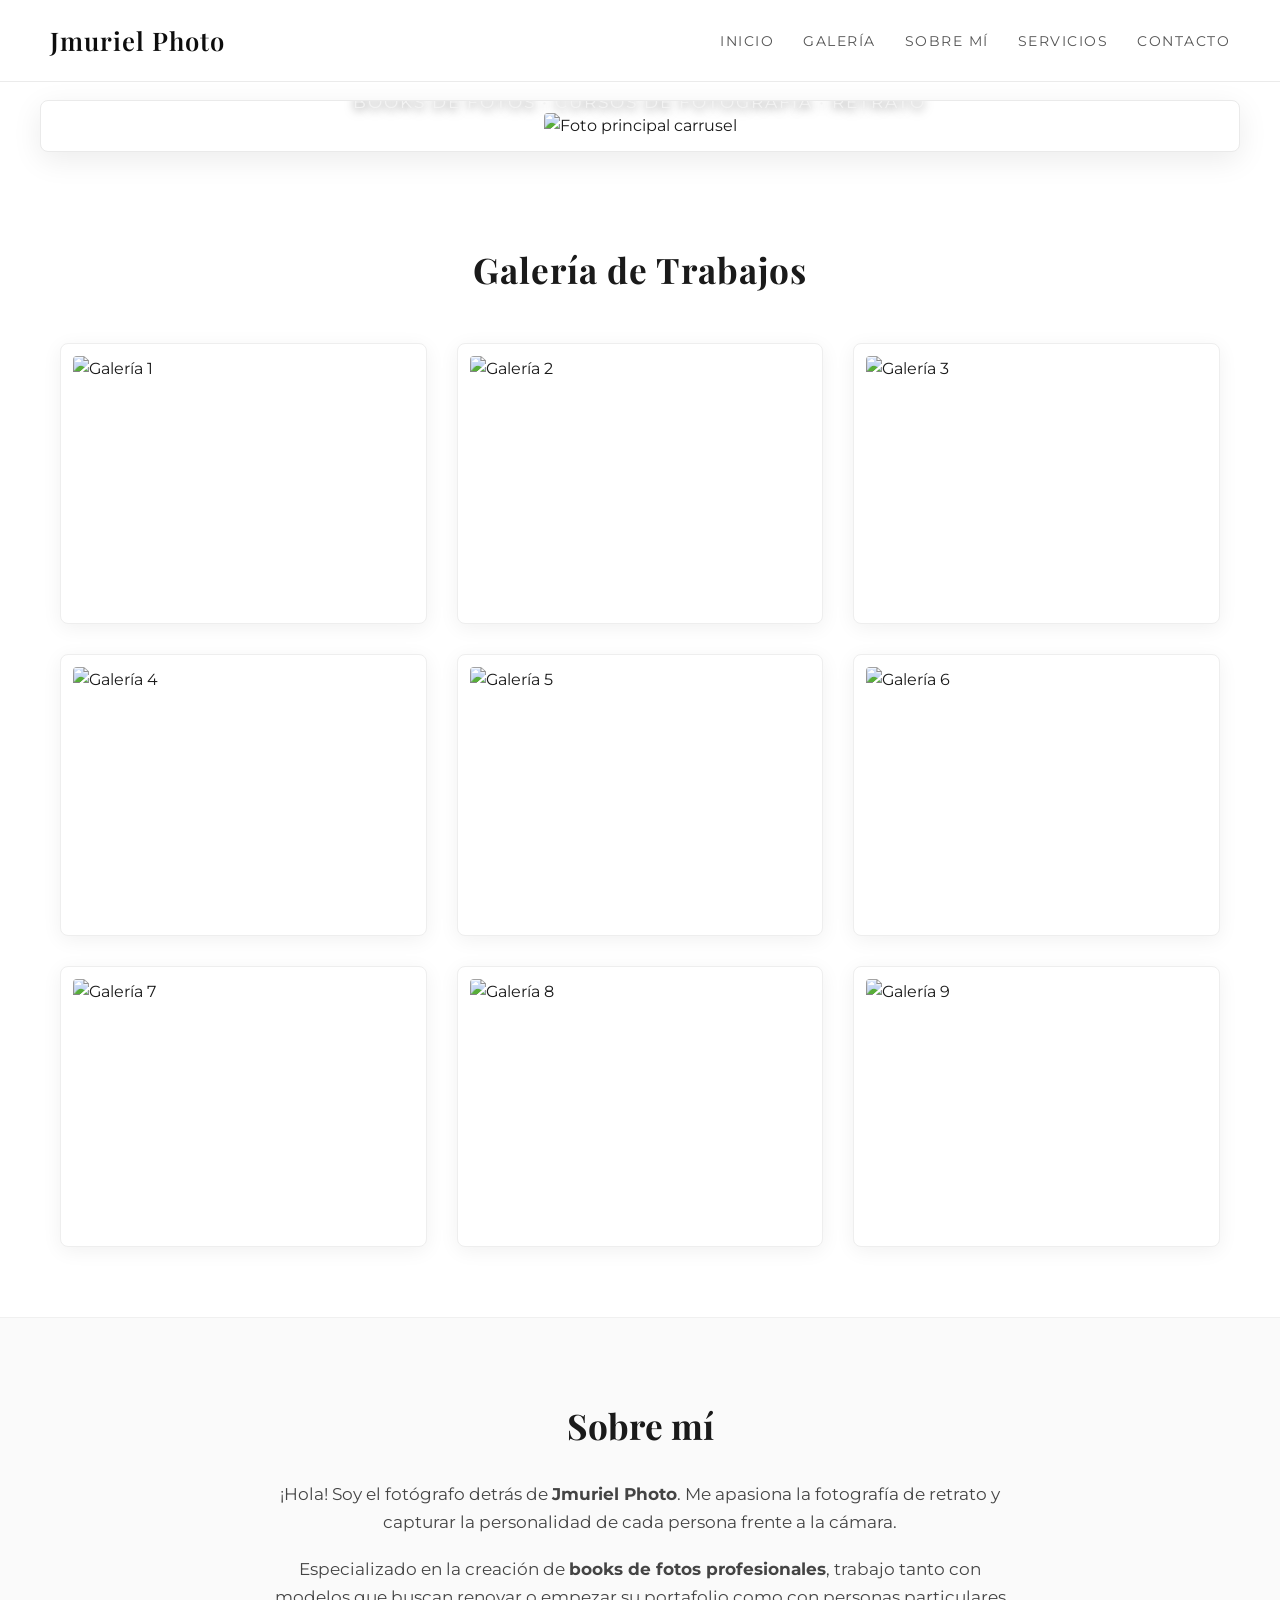
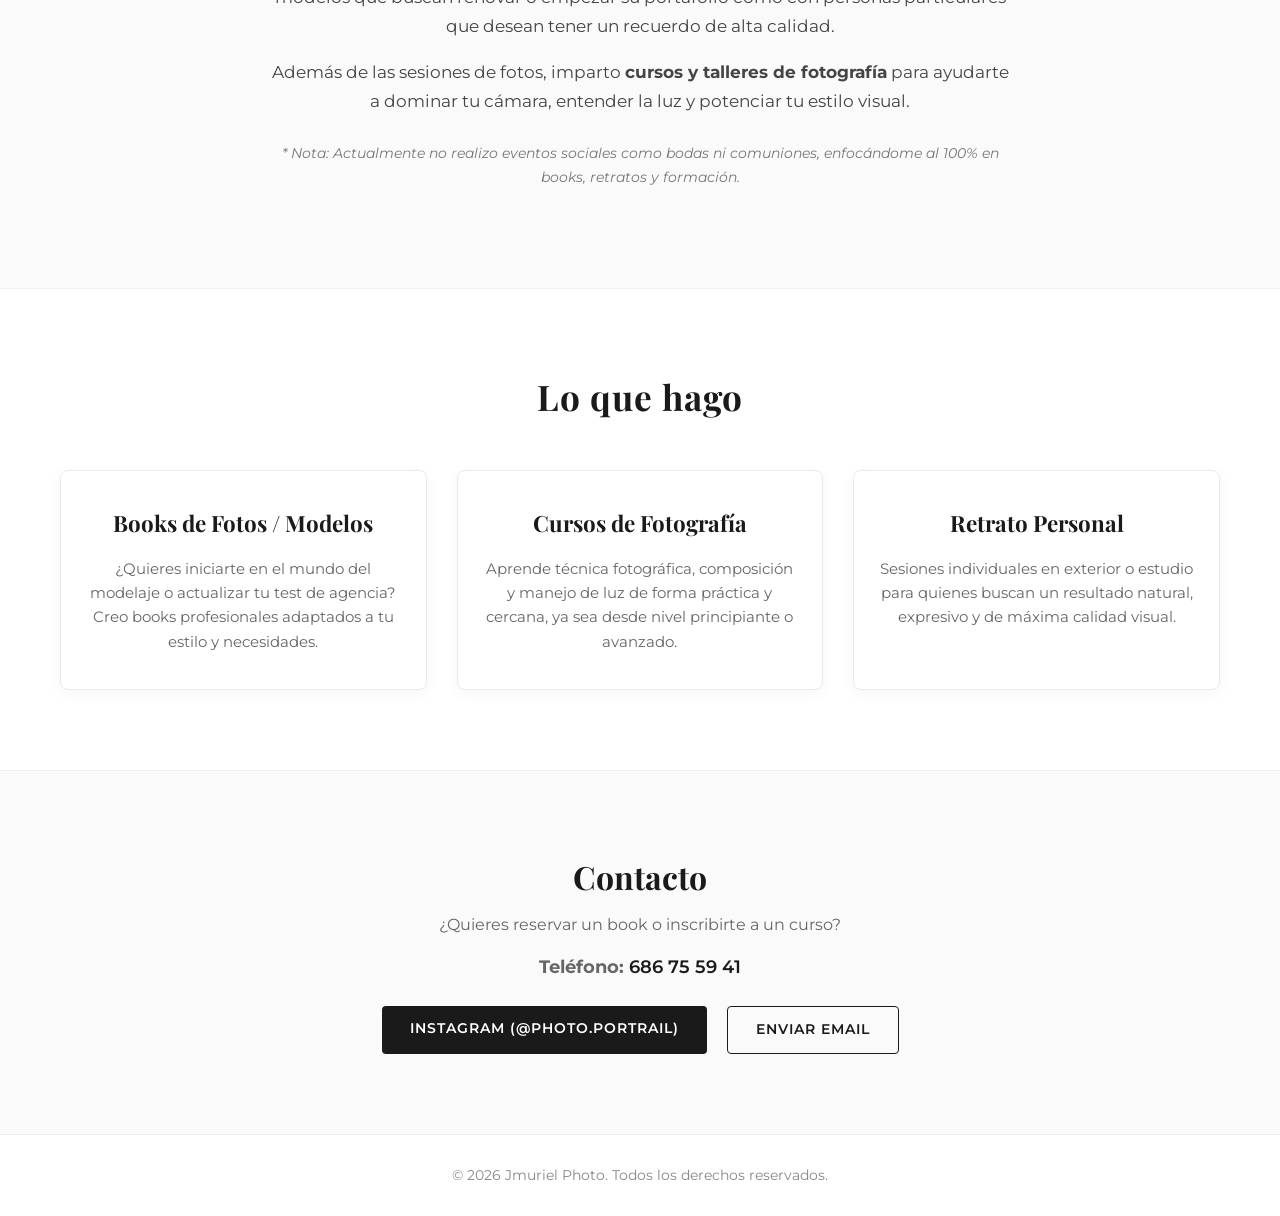
==== index.html @ c7d3d93d "actualizaciones actualizo portada y contacto" ====
<!DOCTYPE html>
<html lang="es">
<head>
    <meta charset="UTF-8">
    <meta name="viewport" content="width=device-width, initial-scale=1.0">
    <title>Jmuriel Photo | Portafolio</title>
    <link rel="stylesheet" href="style.css">
    <link rel="preconnect" href="https://fonts.googleapis.com">
    <link rel="preconnect" href="https://fonts.gstatic.com" crossorigin>
    <link href="https://fonts.googleapis.com/css2?family=Montserrat:wght@300;400;600&family=Playfair+Display:ital,wght@0,600;1,400&display=swap" rel="stylesheet">
</head>
<body>
    <!-- Navegación Header -->
    <header class="main-header">
        <div class="logo">Jmuriel Photo</div>
        <nav>
            <a href="#hero">Inicio</a>
            <a href="#gallery">Galería</a>
            <a href="#about">Sobre mí</a>
            <a href="#services">Servicios</a>
            <a href="#contact">Contacto</a>
        </nav>
    </header>

    <!-- Sección Hero Principal -->
    <section id="hero" class="hero">
        <div class="hero-image-wrapper">
            <img src="images/El ultimo carrusel.jpg" alt="Foto principal carrusel">
            <div class="hero-overlay">
                <h1>PhotoPortrail</h1>
                <p class="subtitle">Books de Fotos • Cursos de Fotografía • Retrato</p>
            </div>
        </div>
    </section>

    <!-- Sección Galería -->
    <section id="gallery" class="gallery-container">
        <h2 class="section-title">Galería de Trabajos</h2>
        <div class="gallery-grid">
            <div class="gallery-item" onclick="openLightbox(this)">
                <div class="img-bg-container">
                    <img src="images/El ultimo carrusel.jpg" alt="Galería 1">
                </div>
                <div class="item-overlay"><span>Ver imagen</span></div>
            </div>
            <div class="gallery-item" onclick="openLightbox(this)">
                <div class="img-bg-container">
                    <img src="images/galeria 2.jpg" alt="Galería 2">
                </div>
                <div class="item-overlay"><span>Ver imagen</span></div>
            </div>
            <div class="gallery-item" onclick="openLightbox(this)">
                <div class="img-bg-container">
                    <img src="images/galeria 3.jpg" alt="Galería 3">
                </div>
                <div class="item-overlay"><span>Ver imagen</span></div>
            </div>
            <div class="gallery-item" onclick="openLightbox(this)">
                <div class="img-bg-container">
                    <img src="images/galeria 4.jpg" alt="Galería 4">
                </div>
                <div class="item-overlay"><span>Ver imagen</span></div>
            </div>
            <div class="gallery-item" onclick="openLightbox(this)">
                <div class="img-bg-container">
                    <img src="images/galeria 5.jpg" alt="Galería 5">
                </div>
                <div class="item-overlay"><span>Ver imagen</span></div>
            </div>
            <div class="gallery-item" onclick="openLightbox(this)">
                <div class="img-bg-container">
                    <img src="images/galeria 6.jpg" alt="Galería 6">
                </div>
                <div class="item-overlay"><span>Ver imagen</span></div>
            </div>
            <div class="gallery-item" onclick="openLightbox(this)">
                <div class="img-bg-container">
                    <img src="images/galeria 7.jpg" alt="Galería 7">
                </div>
                <div class="item-overlay"><span>Ver imagen</span></div>
            </div>
            <div class="gallery-item" onclick="openLightbox(this)">
                <div class="img-bg-container">
                    <img src="images/galeria 8.jpg" alt="Galería 8">
                </div>
                <div class="item-overlay"><span>Ver imagen</span></div>
            </div>
            <div class="gallery-item" onclick="openLightbox(this)">
                <div class="img-bg-container">
                    <img src="images/instagram.jpg" alt="Galería 9">
                </div>
                <div class="item-overlay"><span>Ver imagen</span></div>
            </div>
        </div>
    </section>

    <!-- Sección Sobre Mí -->
    <section id="about" class="about-section">
        <div class="about-content">
            <h2>Sobre mí</h2>
            <p>¡Hola! Soy el fotógrafo detrás de <strong>Jmuriel Photo</strong>. Me apasiona la fotografía de retrato y capturar la personalidad de cada persona frente a la cámara.</p>
            <p>Especializado en la creación de <strong>books de fotos profesionales</strong>, trabajo tanto con modelos que buscan renovar o empezar su portafolio como con personas particulares que desean tener un recuerdo de alta calidad.</p>
            <p>Además de las sesiones de fotos, imparto <strong>cursos y talleres de fotografía</strong> para ayudarte a dominar tu cámara, entender la luz y potenciar tu estilo visual.</p>
            <p class="about-note"><em>* Nota: Actualmente no realizo eventos sociales como bodas ni comuniones, enfocándome al 100% en books, retratos y formación.</em></p>
        </div>
    </section>

    <!-- Sección Servicios Destacados -->
    <section id="services" class="services-section">
        <h2 class="section-title">Lo que hago</h2>
        <div class="services-grid">
            <div class="service-card">
                <h3>Books de Fotos / Modelos</h3>
                <p>¿Quieres iniciarte en el mundo del modelaje o actualizar tu test de agencia? Creo books profesionales adaptados a tu estilo y necesidades.</p>
            </div>
            <div class="service-card">
                <h3>Cursos de Fotografía</h3>
                <p>Aprende técnica fotográfica, composición y manejo de luz de forma práctica y cercana, ya sea desde nivel principiante o avanzado.</p>
            </div>
            <div class="service-card">
                <h3>Retrato Personal</h3>
                <p>Sesiones individuales en exterior o estudio para quienes buscan un resultado natural, expresivo y de máxima calidad visual.</p>
            </div>
        </div>
    </section>

    <!-- Sección Contacto y Redes -->
    <section id="contact" class="contact-section">
        <h2>Contacto</h2>
        <p>¿Quieres reservar un book o inscribirte a un curso?</p>
        <div class="contact-info">
            <p class="phone-number"><strong>Teléfono:</strong> <a href="tel:686755941">686 75 59 41</a></p>
        </div>
        <div class="contact-links">
            <a href="https://instagram.com/photo.portrail" target="_blank" class="btn">Instagram (@photo.portrail)</a>
            <a href="mailto:jmurielphoto@gmail.com" class="btn btn-outline">Enviar Email</a>
        </div>
    </section>

    <!-- Footer -->
    <footer>
        <p>&copy; 2026 Jmuriel Photo. Todos los derechos reservados.</p>
    </footer>

    <!-- Visor de Fotos Pantalla Completa (Lightbox) -->
    <div id="lightbox" class="lightbox" onclick="closeLightbox()">
        <span class="close-btn">&times;</span>
        <div class="lightbox-white-frame">
            <img class="lightbox-content" id="lightbox-img" alt="Foto ampliada">
        </div>
    </div>

    <script>
        function openLightbox(element) {
            const imgSrc = element.querySelector('img').src;
            const lightbox = document.getElementById('lightbox');
            const lightboxImg = document.getElementById('lightbox-img');
            lightboxImg.src = imgSrc;
            lightbox.classList.add('active');
        }

        function closeLightbox() {
            const lightbox = document.getElementById('lightbox');
            lightbox.classList.remove('active');
        }
    </script>
</body>
</html>
---- style.css ----
/* Estilos globales y reseteo */
* {
    margin: 0;
    padding: 0;
    box-sizing: border-box;
    scroll-behavior: smooth;
}

body {
    background-color: #ffffff;
    color: #1a1a1a;
    font-family: 'Montserrat', sans-serif;
    line-height: 1.6;
}

/* Header de navegación */
.main-header {
    position: fixed;
    top: 0;
    width: 100%;
    display: flex;
    justify-content: space-between;
    align-items: center;
    padding: 20px 50px;
    background: rgba(255, 255, 255, 0.98);
    backdrop-filter: blur(10px);
    z-index: 1000;
    border-bottom: 1px solid rgba(0, 0, 0, 0.08);
}

.logo {
    font-family: 'Playfair Display', serif;
    font-size: 1.6rem;
    font-weight: 600;
    letter-spacing: 1px;
    color: #0d0d0d;
}

nav a {
    color: #555555;
    text-decoration: none;
    margin-left: 25px;
    font-size: 0.85rem;
    text-transform: uppercase;
    letter-spacing: 1.5px;
    transition: color 0.3s ease;
}

nav a:hover {
    color: #000000;
}

/* Sección Hero */
.hero {
    margin-top: 80px;
    padding: 20px 40px;
    text-align: center;
}

.hero-image-wrapper {
    position: relative;
    max-width: 1200px;
    margin: 0 auto;
    max-height: 70vh;
    overflow: hidden;
    border-radius: 8px;
    background-color: #ffffff;
    box-shadow: 0 8px 30px rgba(0, 0, 0, 0.08);
    padding: 12px;
    border: 1px solid #eaeaea;
}

.hero-image-wrapper img {
    width: 100%;
    height: calc(70vh - 24px);
    object-fit: cover;
    border-radius: 4px;
    transition: transform 0.6s ease;
}

.hero-image-wrapper:hover img {
    transform: scale(1.01);
}

.hero-overlay {
    position: absolute;
    bottom: 35px;
    left: 50%;
    transform: translateX(-50%);
    text-align: center;
    width: 85%;
    text-shadow: 0 2px 10px rgba(0, 0, 0, 0.6);
}

.hero-overlay h1 {
    font-family: 'Playfair Display', serif;
    font-size: 2.5rem;
    color: #ffffff;
    letter-spacing: 2px;
}

.hero-overlay .subtitle {
    font-size: 1.05rem;
    letter-spacing: 2px;
    color: #f3f3f3;
    text-transform: uppercase;
    margin-top: 10px;
}

/* Sección Galería en Cuadrícula */
.gallery-container {
    max-width: 1200px;
    margin: 70px auto;
    padding: 0 20px;
}

.section-title {
    font-family: 'Playfair Display', serif;
    font-size: 2.2rem;
    text-align: center;
    margin-bottom: 45px;
    color: #1a1a1a;
    letter-spacing: 1px;
}

.gallery-grid {
    display: grid;
    grid-template-columns: repeat(auto-fill, minmax(320px, 1fr));
    gap: 30px;
}

.gallery-item {
    position: relative;
    overflow: hidden;
    border-radius: 8px;
    cursor: pointer;
    background-color: #ffffff;
    padding: 12px;
    box-shadow: 0 4px 20px rgba(0, 0, 0, 0.06);
    border: 1px solid #eeeeee;
    transition: transform 0.3s ease, box-shadow 0.3s ease;
}

.gallery-item:hover {
    transform: translateY(-4px);
    box-shadow: 0 8px 25px rgba(0, 0, 0, 0.12);
}

.img-bg-container {
    width: 100%;
    aspect-ratio: 4 / 3;
    background-color: #ffffff;
    overflow: hidden;
    border-radius: 4px;
}

.gallery-item img {
    width: 100%;
    height: 100%;
    object-fit: contain;
    background-color: #ffffff;
    transition: transform 0.5s ease;
}

.item-overlay {
    position: absolute;
    top: 12px;
    left: 12px;
    right: 12px;
    bottom: 12px;
    background: rgba(255, 255, 255, 0.85);
    display: flex;
    justify-content: center;
    align-items: center;
    opacity: 0;
    border-radius: 4px;
    transition: opacity 0.3s ease;
}

.item-overlay span {
    color: #1a1a1a;
    font-size: 0.85rem;
    text-transform: uppercase;
    letter-spacing: 2px;
    border: 1px solid #1a1a1a;
    padding: 10px 22px;
    border-radius: 4px;
    font-weight: 600;
    background: #ffffff;
}

.gallery-item:hover img {
    transform: scale(1.04);
}

.gallery-item:hover .item-overlay {
    opacity: 1;
}

/* Sección Sobre mí */
.about-section {
    background-color: #fafafa;
    padding: 80px 20px;
    text-align: center;
    border-top: 1px solid #f0f0f0;
    border-bottom: 1px solid #f0f0f0;
}

.about-content {
    max-width: 750px;
    margin: 0 auto;
}

.about-content h2 {
    font-family: 'Playfair Display', serif;
    font-size: 2.2rem;
    margin-bottom: 25px;
    color: #1a1a1a;
}

.about-content p {
    color: #444444;
    font-size: 1.05rem;
    margin-bottom: 18px;
    line-height: 1.7;
}

.about-note {
    font-size: 0.9rem !important;
    color: #777777 !important;
    margin-top: 25px;
}

/* Sección Servicios */
.services-section {
    max-width: 1200px;
    margin: 80px auto;
    padding: 0 20px;
}

.services-grid {
    display: grid;
    grid-template-columns: repeat(auto-fit, minmax(280px, 1fr));
    gap: 30px;
}

.service-card {
    background: #ffffff;
    padding: 35px 25px;
    border-radius: 8px;
    border: 1px solid #eaeaea;
    box-shadow: 0 4px 15px rgba(0, 0, 0, 0.04);
    text-align: center;
    transition: transform 0.3s ease;
}

.service-card:hover {
    transform: translateY(-5px);
}

.service-card h3 {
    font-family: 'Playfair Display', serif;
    font-size: 1.4rem;
    margin-bottom: 15px;
    color: #1a1a1a;
}

.service-card p {
    color: #666666;
    font-size: 0.95rem;
}

/* Sección Contacto */
.contact-section {
    padding: 80px 20px;
    text-align: center;
    background-color: #fafafa;
    border-top: 1px solid #f0f0f0;
}

.contact-section h2 {
    font-family: 'Playfair Display', serif;
    font-size: 2rem;
    margin-bottom: 10px;
    color: #1a1a1a;
}

.contact-section p {
    color: #666666;
    margin-bottom: 15px;
}

.contact-info {
    margin-bottom: 25px;
}

.phone-number {
    font-size: 1.1rem;
    color: #1a1a1a;
}

.phone-number a {
    color: #1a1a1a;
    text-decoration: none;
    font-weight: 600;
}

.phone-number a:hover {
    text-decoration: underline;
}

.contact-links {
    display: flex;
    justify-content: center;
    gap: 20px;
    flex-wrap: wrap;
}

.btn {
    display: inline-block;
    padding: 12px 28px;
    background-color: #1a1a1a;
    color: #ffffff;
    text-decoration: none;
    font-weight: 600;
    border-radius: 4px;
    text-transform: uppercase;
    font-size: 0.85rem;
    letter-spacing: 1px;
    transition: background-color 0.3s ease, color 0.3s ease;
}

.btn:hover {
    background-color: #333333;
}

.btn-outline {
    background-color: transparent;
    color: #1a1a1a;
    border: 1px solid #1a1a1a;
}

.btn-outline:hover {
    background-color: #1a1a1a;
    color: #ffffff;
}

/* Footer */
footer {
    padding: 30px 20px;
    text-align: center;
    background-color: #ffffff;
    color: #888888;
    font-size: 0.85rem;
    border-top: 1px solid #eeeeee;
}

/* Lightbox Modal */
.lightbox {
    position: fixed;
    top: 0;
    left: 0;
    width: 100%;
    height: 100%;
    background: rgba(255, 255, 255, 0.97);
    display: flex;
    justify-content: center;
    align-items: center;
    opacity: 0;
    pointer-events: none;
    transition: opacity 0.3s ease;
    z-index: 2000;
}

.lightbox.active {
    opacity: 1;
    pointer-events: auto;
}

.lightbox-white-frame {
    background-color: #ffffff;
    padding: 15px;
    border-radius: 8px;
    box-shadow: 0 10px 40px rgba(0, 0, 0, 0.12);
    border: 1px solid #eaeaea;
    display: flex;
    justify-content: center;
    align-items: center;
}

.lightbox-content {
    max-width: 85vw;
    max-height: 80vh;
    object-fit: contain;
    border-radius: 4px;
    background-color: #ffffff;
}

.close-btn {
    position: absolute;
    top: 25px;
    right: 40px;
    color: #1a1a1a;
    font-size: 40px;
    cursor: pointer;
    font-weight: 300;
}

/* Adaptación Móvil */
@media (max-width: 768px) {
    .main-header {
        padding: 15px 20px;
        flex-direction: column;
        gap: 10px;
    }

    nav a {
        margin: 0 8px;
        font-size: 0.75rem;
    }

    .hero-overlay h1 {
        font-size: 2rem;
    }

    .hero-overlay .subtitle {
        font-size: 0.85rem;
    }

    .gallery-grid {
        grid-template-columns: 1fr;
    }
}
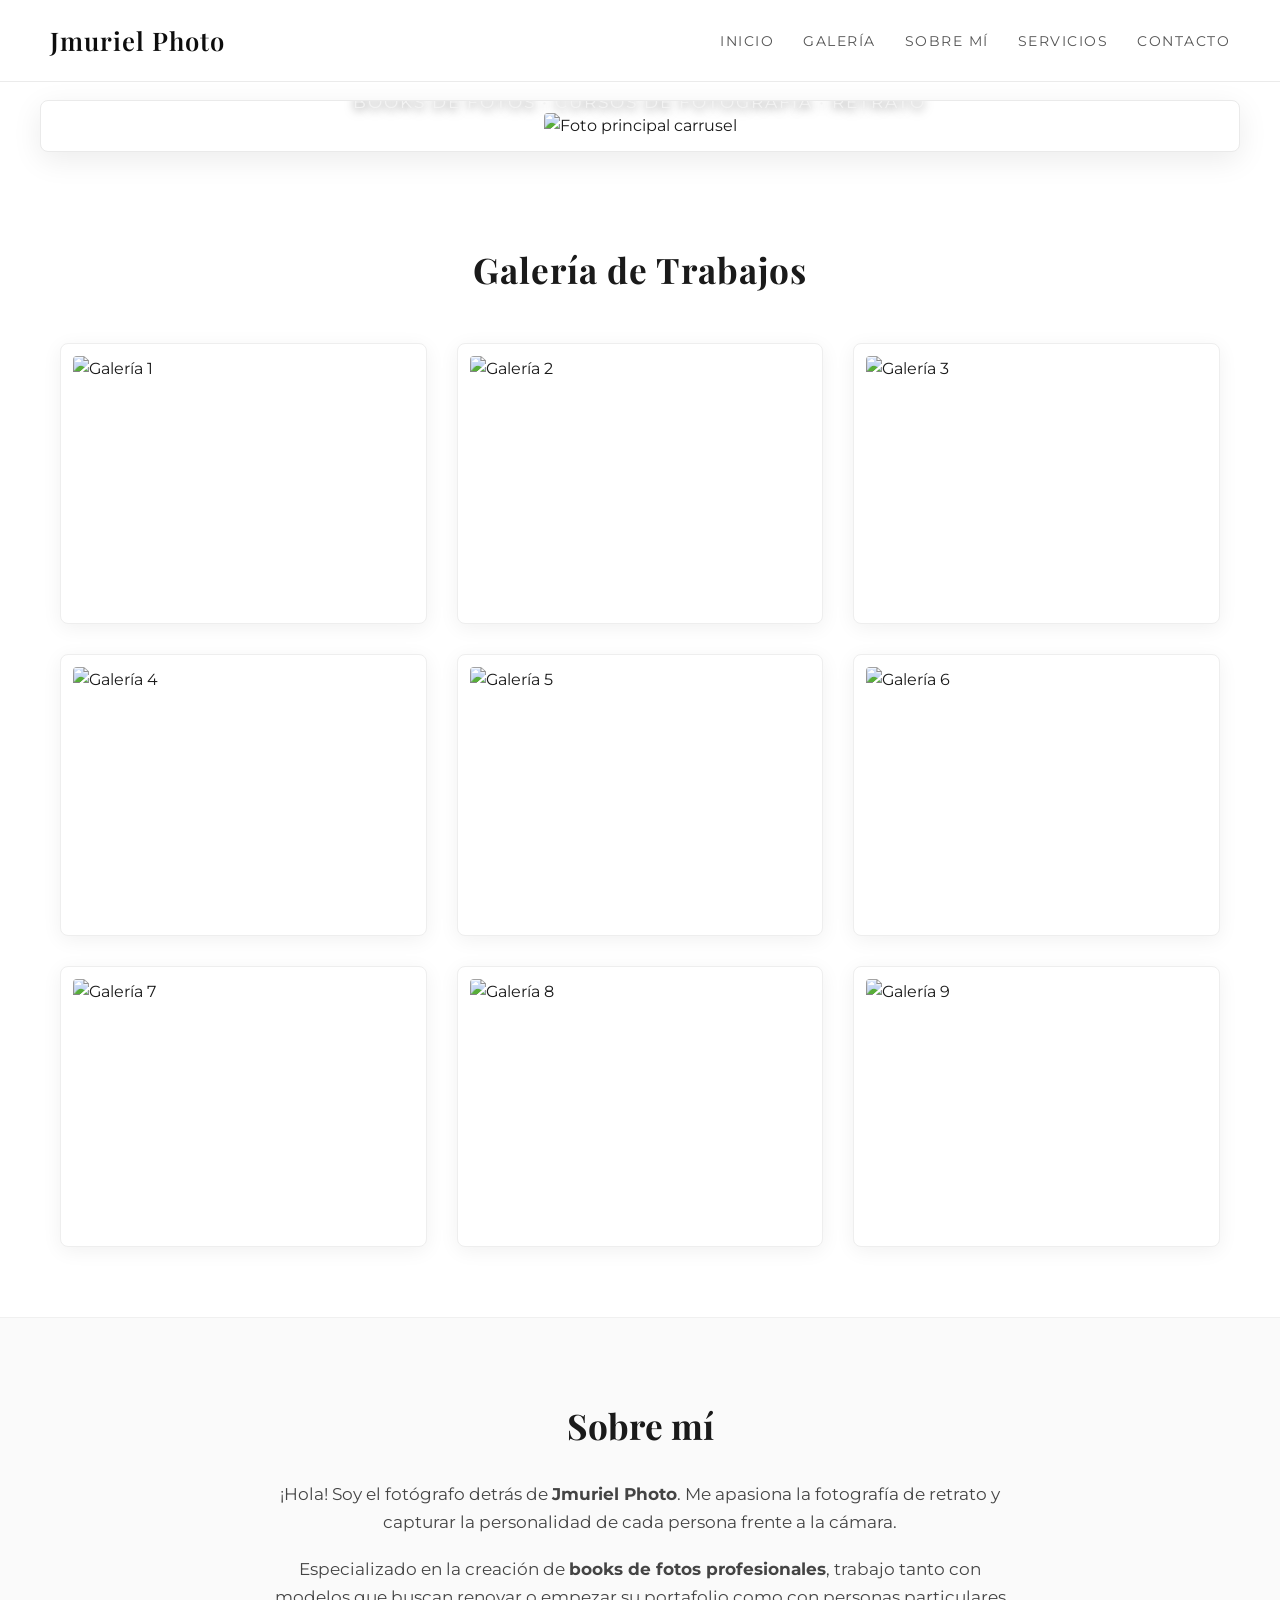
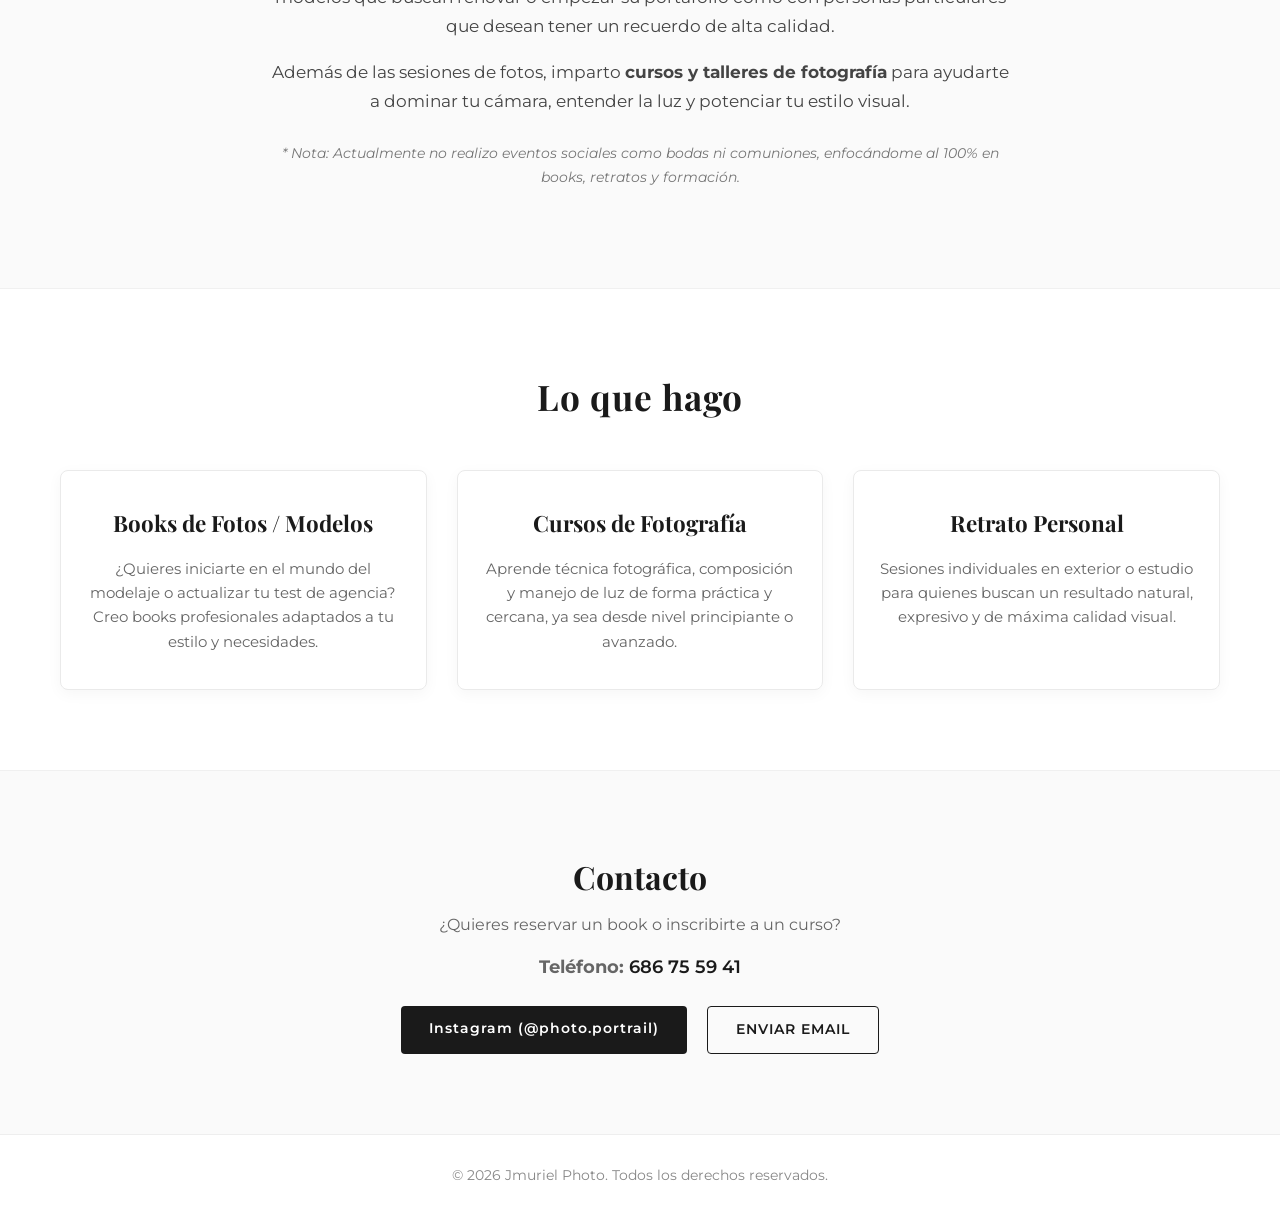
==== commit 8b01c39c: "actulización página" ====
--- a/index.html
+++ b/index.html
@@ -132,7 +132,7 @@
             <p class="phone-number"><strong>Teléfono:</strong> <a href="tel:686755941">686 75 59 41</a></p>
         </div>
         <div class="contact-links">
-            <a href="https://instagram.com/photo.portrail" target="_blank" class="btn">Instagram (@photo.portrail)</a>
+            <a href="https://instagram.com/photo.portrail" target="_blank" class="btn btn-lowercase">Instagram (@photo.portrail)</a>
             <a href="mailto:jmurielphoto@gmail.com" class="btn btn-outline">Enviar Email</a>
         </div>
     </section>
--- a/style.css
+++ b/style.css
@@ -332,6 +332,10 @@
 
 .btn:hover {
     background-color: #333333;
+}
+
+.btn-lowercase {
+    text-transform: none;
 }
 
 .btn-outline {
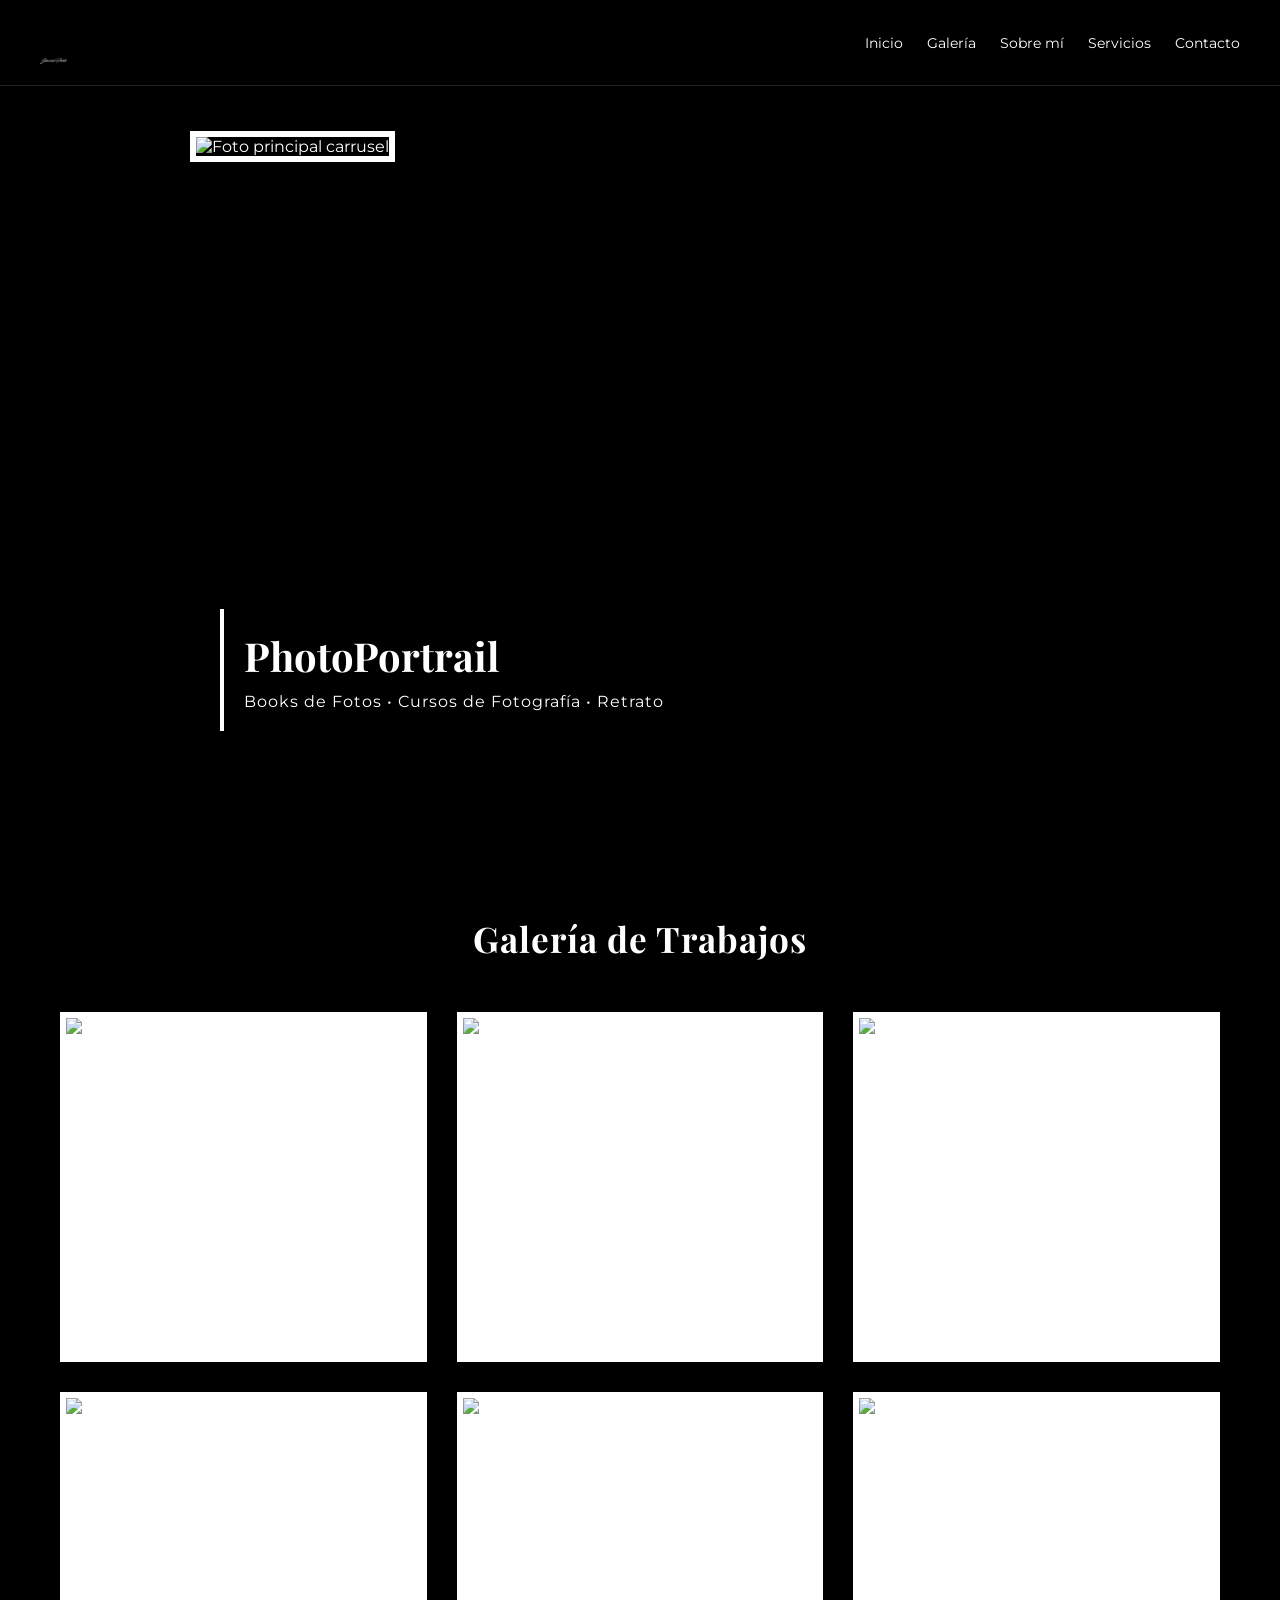
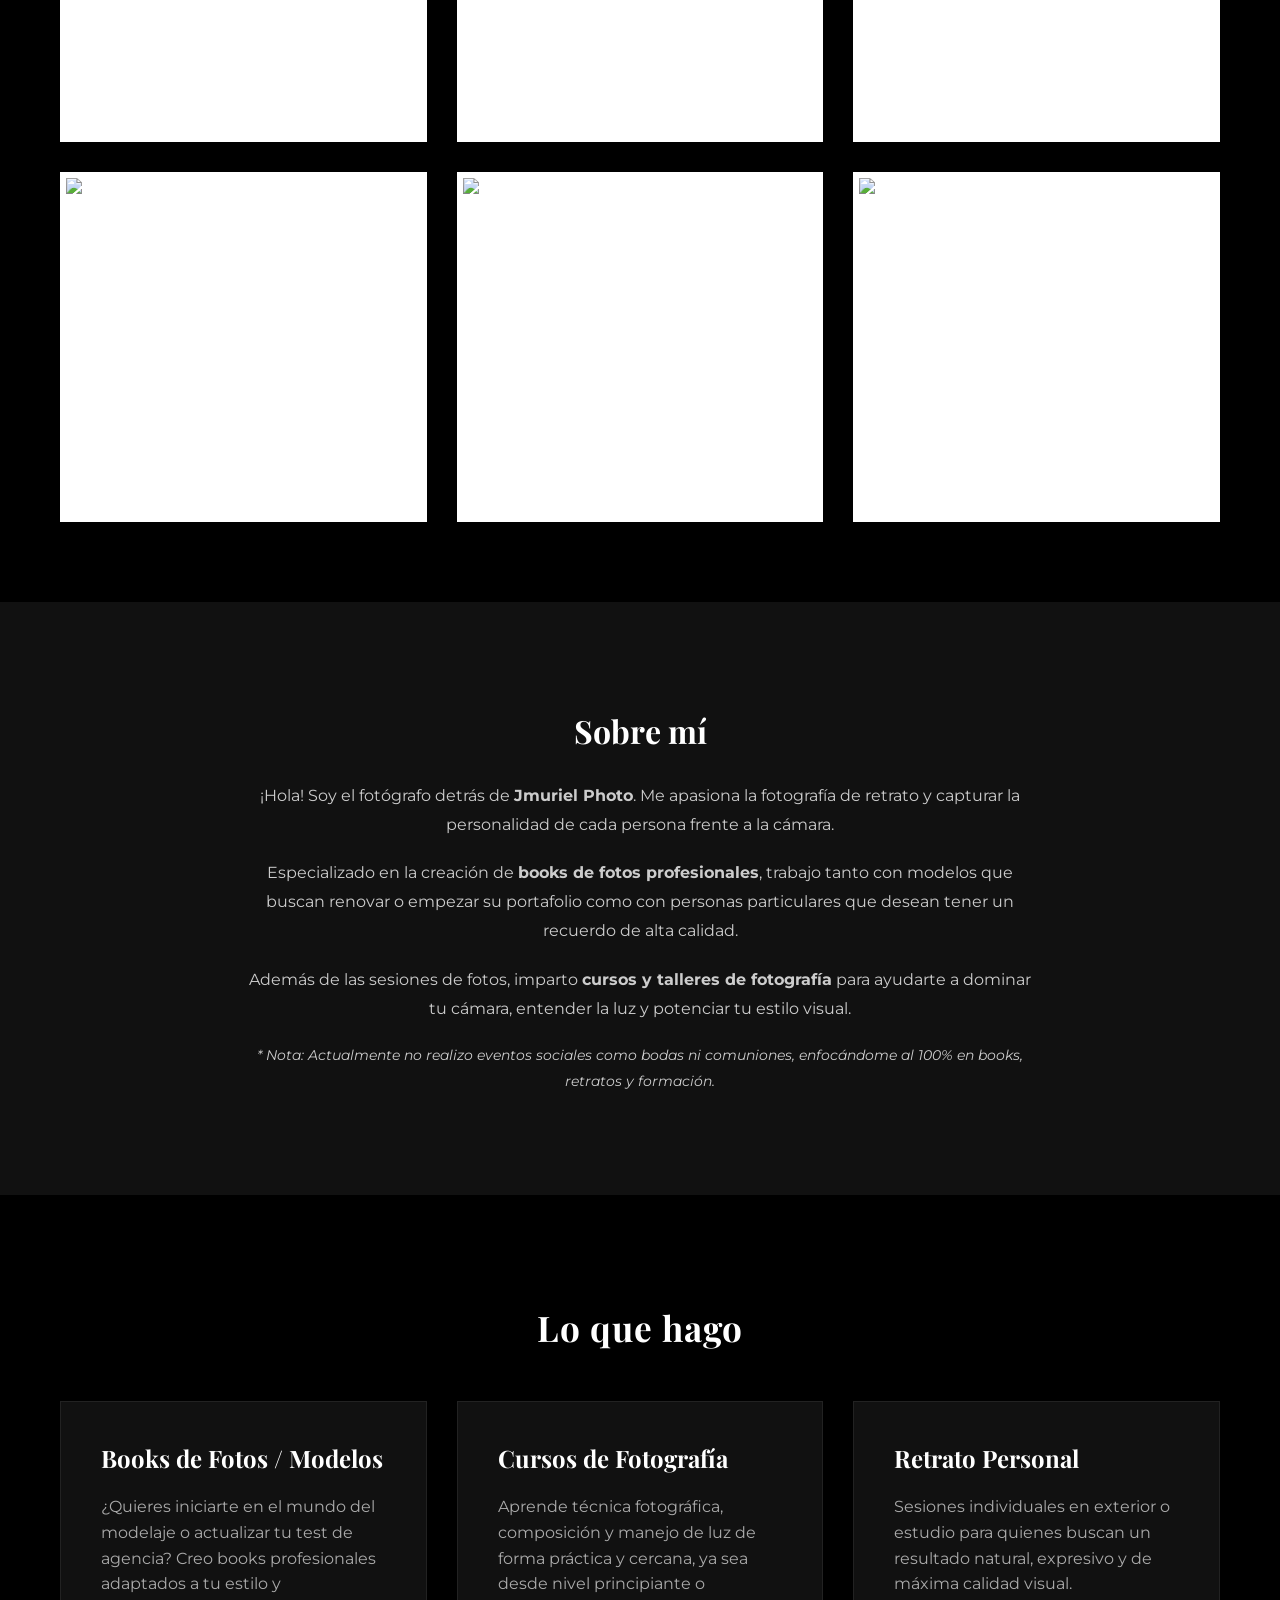
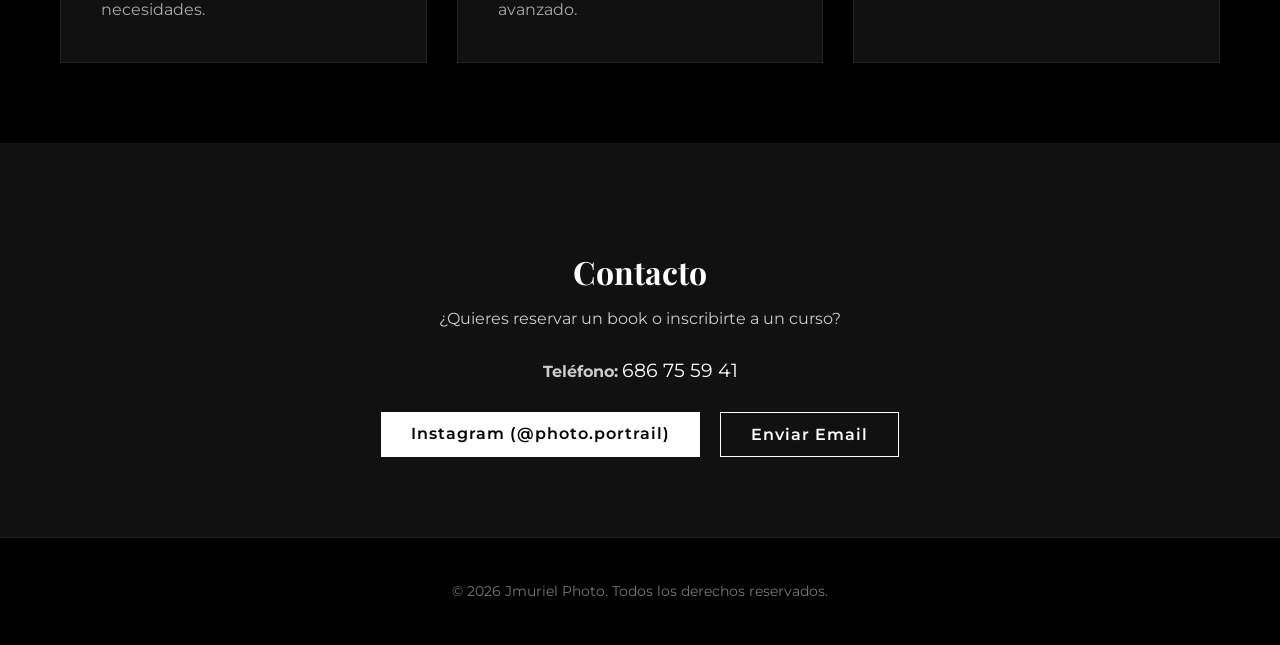
==== commit dfc24aef: "firma" ====
--- a/index.html
+++ b/index.html
@@ -12,7 +12,11 @@
 <body>
     <!-- Navegación Header -->
     <header class="main-header">
-        <div class="logo">Jmuriel Photo</div>
+        <div class="logo">
+            <a href="#hero">
+                <img src="images/logo-firma.png" alt="Jmuriel Photo">
+            </a>
+        </div>
         <nav>
             <a href="#hero">Inicio</a>
             <a href="#gallery">Galería</a>
--- a/style.css
+++ b/style.css
@@ -1,379 +1,317 @@
-/* Estilos globales y reseteo */
-* {
+/* Estilos Generales con Fondo Negro y Fotos con Borde Blanco */
+body {
+    background-color: #000000;
+    color: #ffffff;
+    font-family: 'Montserrat', sans-serif;
     margin: 0;
     padding: 0;
     box-sizing: border-box;
-    scroll-behavior: smooth;
-}
-
-body {
+}
+
+*, *:before, *:after {
+    box-sizing: inherit;
+}
+
+/* Header */
+.main-header {
+    display: flex;
+    justify-content: space-between;
+    align-items: center;
+    padding: 20px 40px;
+    background-color: #000000;
+    border-bottom: 1px solid #222222;
+}
+
+.logo {
+    display: flex;
+    align-items: center;
+}
+
+.logo a {
+    display: inline-block;
+}
+
+.logo img {
+    height: 45px;
+    width: auto;
+    display: block;
+}
+
+.main-header nav a {
+    color: #ffffff;
+    text-decoration: none;
+    margin-left: 20px;
+    font-size: 0.9rem;
+    transition: opacity 0.3s;
+}
+
+.main-header nav a:hover {
+    opacity: 0.7;
+}
+
+/* Hero Section */
+.hero {
+    position: relative;
+    width: 100%;
+    height: 80vh;
+    display: flex;
+    justify-content: center;
+    align-items: center;
+    overflow: hidden;
+}
+
+.hero-image-wrapper {
+    position: relative;
+    width: 80%;
+    max-width: 900px;
+    height: 70vh;
+}
+
+.hero-image-wrapper img {
+    width: 100%;
+    height: 100%;
+    object-fit: cover;
+    border: 6px solid #ffffff;
+}
+
+.hero-overlay {
+    position: absolute;
+    bottom: 30px;
+    left: 30px;
+    background: rgba(0, 0, 0, 0.7);
+    padding: 20px;
+    border-left: 4px solid #ffffff;
+}
+
+.hero-overlay h1 {
+    font-family: 'Playfair Display', serif;
+    margin: 0 0 10px 0;
+    font-size: 2.5rem;
+}
+
+.subtitle {
+    margin: 0;
+    font-size: 1rem;
+    letter-spacing: 1px;
+}
+
+/* Gallery Section */
+.gallery-container {
+    padding: 80px 20px;
+    max-width: 1200px;
+    margin: 0 auto;
+}
+
+.section-title {
+    text-align: center;
+    font-family: 'Playfair Display', serif;
+    font-size: 2.2rem;
+    margin-bottom: 50px;
+    letter-spacing: 1px;
+}
+
+.gallery-grid {
+    display: grid;
+    grid-template-columns: repeat(auto-fit, minmax(300px, 1fr));
+    gap: 30px;
+}
+
+.gallery-item {
+    position: relative;
+    cursor: pointer;
+    overflow: hidden;
+    transition: transform 0.3s ease;
+}
+
+.gallery-item:hover {
+    transform: translateY(-5px);
+}
+
+.img-bg-container img {
+    width: 100%;
+    height: 350px;
+    object-fit: cover;
+    border: 6px solid #ffffff;
+    display: block;
     background-color: #ffffff;
-    color: #1a1a1a;
-    font-family: 'Montserrat', sans-serif;
-    line-height: 1.6;
-}
-
-/* Header de navegación */
-.main-header {
-    position: fixed;
+}
+
+.item-overlay {
+    position: absolute;
     top: 0;
-    width: 100%;
-    display: flex;
-    justify-content: space-between;
-    align-items: center;
-    padding: 20px 50px;
-    background: rgba(255, 255, 255, 0.98);
-    backdrop-filter: blur(10px);
-    z-index: 1000;
-    border-bottom: 1px solid rgba(0, 0, 0, 0.08);
-}
-
-.logo {
-    font-family: 'Playfair Display', serif;
-    font-size: 1.6rem;
+    left: 0;
+    width: 100%;
+    height: 100%;
+    background: rgba(0,0,0,0.6);
+    display: flex;
+    justify-content: center;
+    align-items: center;
+    opacity: 0;
+    transition: opacity 0.3s ease;
+}
+
+.gallery-item:hover .item-overlay {
+    opacity: 1;
+}
+
+.item-overlay span {
+    color: #ffffff;
     font-weight: 600;
     letter-spacing: 1px;
-    color: #0d0d0d;
-}
-
-nav a {
-    color: #555555;
-    text-decoration: none;
-    margin-left: 25px;
-    font-size: 0.85rem;
-    text-transform: uppercase;
-    letter-spacing: 1.5px;
-    transition: color 0.3s ease;
-}
-
-nav a:hover {
-    color: #000000;
-}
-
-/* Sección Hero */
-.hero {
-    margin-top: 80px;
-    padding: 20px 40px;
+    border: 1px solid #ffffff;
+    padding: 10px 20px;
+}
+
+/* About Section */
+.about-section {
+    padding: 80px 20px;
+    background-color: #111111;
     text-align: center;
 }
 
-.hero-image-wrapper {
-    position: relative;
+.about-content {
+    max-width: 800px;
+    margin: 0 auto;
+}
+
+.about-content h2 {
+    font-family: 'Playfair Display', serif;
+    font-size: 2rem;
+    margin-bottom: 30px;
+}
+
+.about-content p {
+    line-height: 1.8;
+    margin-bottom: 20px;
+    color: #cccccc;
+}
+
+.about-note {
+    font-size: 0.9rem;
+    color: #888888;
+}
+
+/* Services Section */
+.services-section {
+    padding: 80px 20px;
     max-width: 1200px;
     margin: 0 auto;
-    max-height: 70vh;
-    overflow: hidden;
-    border-radius: 8px;
-    background-color: #ffffff;
-    box-shadow: 0 8px 30px rgba(0, 0, 0, 0.08);
-    padding: 12px;
-    border: 1px solid #eaeaea;
-}
-
-.hero-image-wrapper img {
-    width: 100%;
-    height: calc(70vh - 24px);
-    object-fit: cover;
-    border-radius: 4px;
-    transition: transform 0.6s ease;
-}
-
-.hero-image-wrapper:hover img {
-    transform: scale(1.01);
-}
-
-.hero-overlay {
-    position: absolute;
-    bottom: 35px;
-    left: 50%;
-    transform: translateX(-50%);
-    text-align: center;
-    width: 85%;
-    text-shadow: 0 2px 10px rgba(0, 0, 0, 0.6);
-}
-
-.hero-overlay h1 {
-    font-family: 'Playfair Display', serif;
-    font-size: 2.5rem;
-    color: #ffffff;
-    letter-spacing: 2px;
-}
-
-.hero-overlay .subtitle {
-    font-size: 1.05rem;
-    letter-spacing: 2px;
-    color: #f3f3f3;
-    text-transform: uppercase;
-    margin-top: 10px;
-}
-
-/* Sección Galería en Cuadrícula */
-.gallery-container {
-    max-width: 1200px;
-    margin: 70px auto;
-    padding: 0 20px;
-}
-
-.section-title {
-    font-family: 'Playfair Display', serif;
-    font-size: 2.2rem;
-    text-align: center;
-    margin-bottom: 45px;
-    color: #1a1a1a;
-    letter-spacing: 1px;
-}
-
-.gallery-grid {
-    display: grid;
-    grid-template-columns: repeat(auto-fill, minmax(320px, 1fr));
-    gap: 30px;
-}
-
-.gallery-item {
-    position: relative;
-    overflow: hidden;
-    border-radius: 8px;
-    cursor: pointer;
-    background-color: #ffffff;
-    padding: 12px;
-    box-shadow: 0 4px 20px rgba(0, 0, 0, 0.06);
-    border: 1px solid #eeeeee;
-    transition: transform 0.3s ease, box-shadow 0.3s ease;
-}
-
-.gallery-item:hover {
-    transform: translateY(-4px);
-    box-shadow: 0 8px 25px rgba(0, 0, 0, 0.12);
-}
-
-.img-bg-container {
-    width: 100%;
-    aspect-ratio: 4 / 3;
-    background-color: #ffffff;
-    overflow: hidden;
-    border-radius: 4px;
-}
-
-.gallery-item img {
-    width: 100%;
-    height: 100%;
-    object-fit: contain;
-    background-color: #ffffff;
-    transition: transform 0.5s ease;
-}
-
-.item-overlay {
-    position: absolute;
-    top: 12px;
-    left: 12px;
-    right: 12px;
-    bottom: 12px;
-    background: rgba(255, 255, 255, 0.85);
-    display: flex;
-    justify-content: center;
-    align-items: center;
-    opacity: 0;
-    border-radius: 4px;
-    transition: opacity 0.3s ease;
-}
-
-.item-overlay span {
-    color: #1a1a1a;
-    font-size: 0.85rem;
-    text-transform: uppercase;
-    letter-spacing: 2px;
-    border: 1px solid #1a1a1a;
-    padding: 10px 22px;
-    border-radius: 4px;
-    font-weight: 600;
-    background: #ffffff;
-}
-
-.gallery-item:hover img {
-    transform: scale(1.04);
-}
-
-.gallery-item:hover .item-overlay {
-    opacity: 1;
-}
-
-/* Sección Sobre mí */
-.about-section {
-    background-color: #fafafa;
-    padding: 80px 20px;
-    text-align: center;
-    border-top: 1px solid #f0f0f0;
-    border-bottom: 1px solid #f0f0f0;
-}
-
-.about-content {
-    max-width: 750px;
-    margin: 0 auto;
-}
-
-.about-content h2 {
-    font-family: 'Playfair Display', serif;
-    font-size: 2.2rem;
-    margin-bottom: 25px;
-    color: #1a1a1a;
-}
-
-.about-content p {
-    color: #444444;
-    font-size: 1.05rem;
-    margin-bottom: 18px;
-    line-height: 1.7;
-}
-
-.about-note {
-    font-size: 0.9rem !important;
-    color: #777777 !important;
-    margin-top: 25px;
-}
-
-/* Sección Servicios */
-.services-section {
-    max-width: 1200px;
-    margin: 80px auto;
-    padding: 0 20px;
 }
 
 .services-grid {
     display: grid;
-    grid-template-columns: repeat(auto-fit, minmax(280px, 1fr));
+    grid-template-columns: repeat(auto-fit, minmax(300px, 1fr));
     gap: 30px;
 }
 
 .service-card {
-    background: #ffffff;
-    padding: 35px 25px;
-    border-radius: 8px;
-    border: 1px solid #eaeaea;
-    box-shadow: 0 4px 15px rgba(0, 0, 0, 0.04);
-    text-align: center;
-    transition: transform 0.3s ease;
+    background-color: #111111;
+    padding: 40px;
+    border: 1px solid #222222;
+    transition: border-color 0.3s;
 }
 
 .service-card:hover {
-    transform: translateY(-5px);
+    border-color: #ffffff;
 }
 
 .service-card h3 {
     font-family: 'Playfair Display', serif;
-    font-size: 1.4rem;
-    margin-bottom: 15px;
-    color: #1a1a1a;
+    font-size: 1.5rem;
+    margin-top: 0;
+    margin-bottom: 20px;
 }
 
 .service-card p {
-    color: #666666;
-    font-size: 0.95rem;
-}
-
-/* Sección Contacto */
+    color: #aaaaaa;
+    line-height: 1.6;
+    margin: 0;
+}
+
+/* Contact Section */
 .contact-section {
     padding: 80px 20px;
+    background-color: #111111;
     text-align: center;
-    background-color: #fafafa;
-    border-top: 1px solid #f0f0f0;
 }
 
 .contact-section h2 {
     font-family: 'Playfair Display', serif;
     font-size: 2rem;
-    margin-bottom: 10px;
-    color: #1a1a1a;
+    margin-bottom: 15px;
 }
 
 .contact-section p {
-    color: #666666;
-    margin-bottom: 15px;
-}
-
-.contact-info {
-    margin-bottom: 25px;
-}
-
-.phone-number {
-    font-size: 1.1rem;
-    color: #1a1a1a;
+    color: #cccccc;
+    margin-bottom: 30px;
 }
 
 .phone-number a {
-    color: #1a1a1a;
+    color: #ffffff;
+    text-decoration: none;
+    font-size: 1.2rem;
+}
+
+.contact-links {
+    margin-top: 30px;
+    display: flex;
+    justify-content: center;
+    gap: 20px;
+}
+
+.btn {
+    display: inline-block;
+    padding: 12px 30px;
     text-decoration: none;
     font-weight: 600;
-}
-
-.phone-number a:hover {
-    text-decoration: underline;
-}
-
-.contact-links {
-    display: flex;
-    justify-content: center;
-    gap: 20px;
-    flex-wrap: wrap;
-}
-
-.btn {
-    display: inline-block;
-    padding: 12px 28px;
-    background-color: #1a1a1a;
-    color: #ffffff;
-    text-decoration: none;
-    font-weight: 600;
-    border-radius: 4px;
-    text-transform: uppercase;
-    font-size: 0.85rem;
     letter-spacing: 1px;
-    transition: background-color 0.3s ease, color 0.3s ease;
-}
-
-.btn:hover {
-    background-color: #333333;
+    transition: all 0.3s;
 }
 
 .btn-lowercase {
-    text-transform: none;
+    background-color: #ffffff;
+    color: #000000;
+}
+
+.btn-lowercase:hover {
+    background-color: #cccccc;
 }
 
 .btn-outline {
-    background-color: transparent;
-    color: #1a1a1a;
-    border: 1px solid #1a1a1a;
+    border: 1px solid #ffffff;
+    color: #ffffff;
 }
 
 .btn-outline:hover {
-    background-color: #1a1a1a;
-    color: #ffffff;
+    background-color: #ffffff;
+    color: #000000;
 }
 
 /* Footer */
 footer {
-    padding: 30px 20px;
+    padding: 30px;
     text-align: center;
-    background-color: #ffffff;
-    color: #888888;
-    font-size: 0.85rem;
-    border-top: 1px solid #eeeeee;
-}
-
-/* Lightbox Modal */
+    background-color: #000000;
+    border-top: 1px solid #222222;
+    color: #777777;
+    font-size: 0.9rem;
+}
+
+/* Lightbox */
 .lightbox {
     position: fixed;
     top: 0;
     left: 0;
     width: 100%;
     height: 100%;
-    background: rgba(255, 255, 255, 0.97);
+    background: rgba(0, 0, 0, 0.95);
     display: flex;
     justify-content: center;
     align-items: center;
+    z-index: 1000;
     opacity: 0;
     pointer-events: none;
     transition: opacity 0.3s ease;
-    z-index: 2000;
 }
 
 .lightbox.active {
@@ -382,56 +320,22 @@
 }
 
 .lightbox-white-frame {
-    background-color: #ffffff;
-    padding: 15px;
-    border-radius: 8px;
-    box-shadow: 0 10px 40px rgba(0, 0, 0, 0.12);
-    border: 1px solid #eaeaea;
-    display: flex;
-    justify-content: center;
-    align-items: center;
+    padding: 10px;
+    background: #ffffff;
+    box-shadow: 0 10px 30px rgba(0,0,0,0.5);
 }
 
 .lightbox-content {
-    max-width: 85vw;
+    max-width: 80vw;
     max-height: 80vh;
-    object-fit: contain;
-    border-radius: 4px;
-    background-color: #ffffff;
+    display: block;
 }
 
 .close-btn {
     position: absolute;
-    top: 25px;
+    top: 30px;
     right: 40px;
-    color: #1a1a1a;
-    font-size: 40px;
+    font-size: 3rem;
+    color: #ffffff;
     cursor: pointer;
-    font-weight: 300;
-}
-
-/* Adaptación Móvil */
-@media (max-width: 768px) {
-    .main-header {
-        padding: 15px 20px;
-        flex-direction: column;
-        gap: 10px;
-    }
-
-    nav a {
-        margin: 0 8px;
-        font-size: 0.75rem;
-    }
-
-    .hero-overlay h1 {
-        font-size: 2rem;
-    }
-
-    .hero-overlay .subtitle {
-        font-size: 0.85rem;
-    }
-
-    .gallery-grid {
-        grid-template-columns: 1fr;
-    }
-}
+}
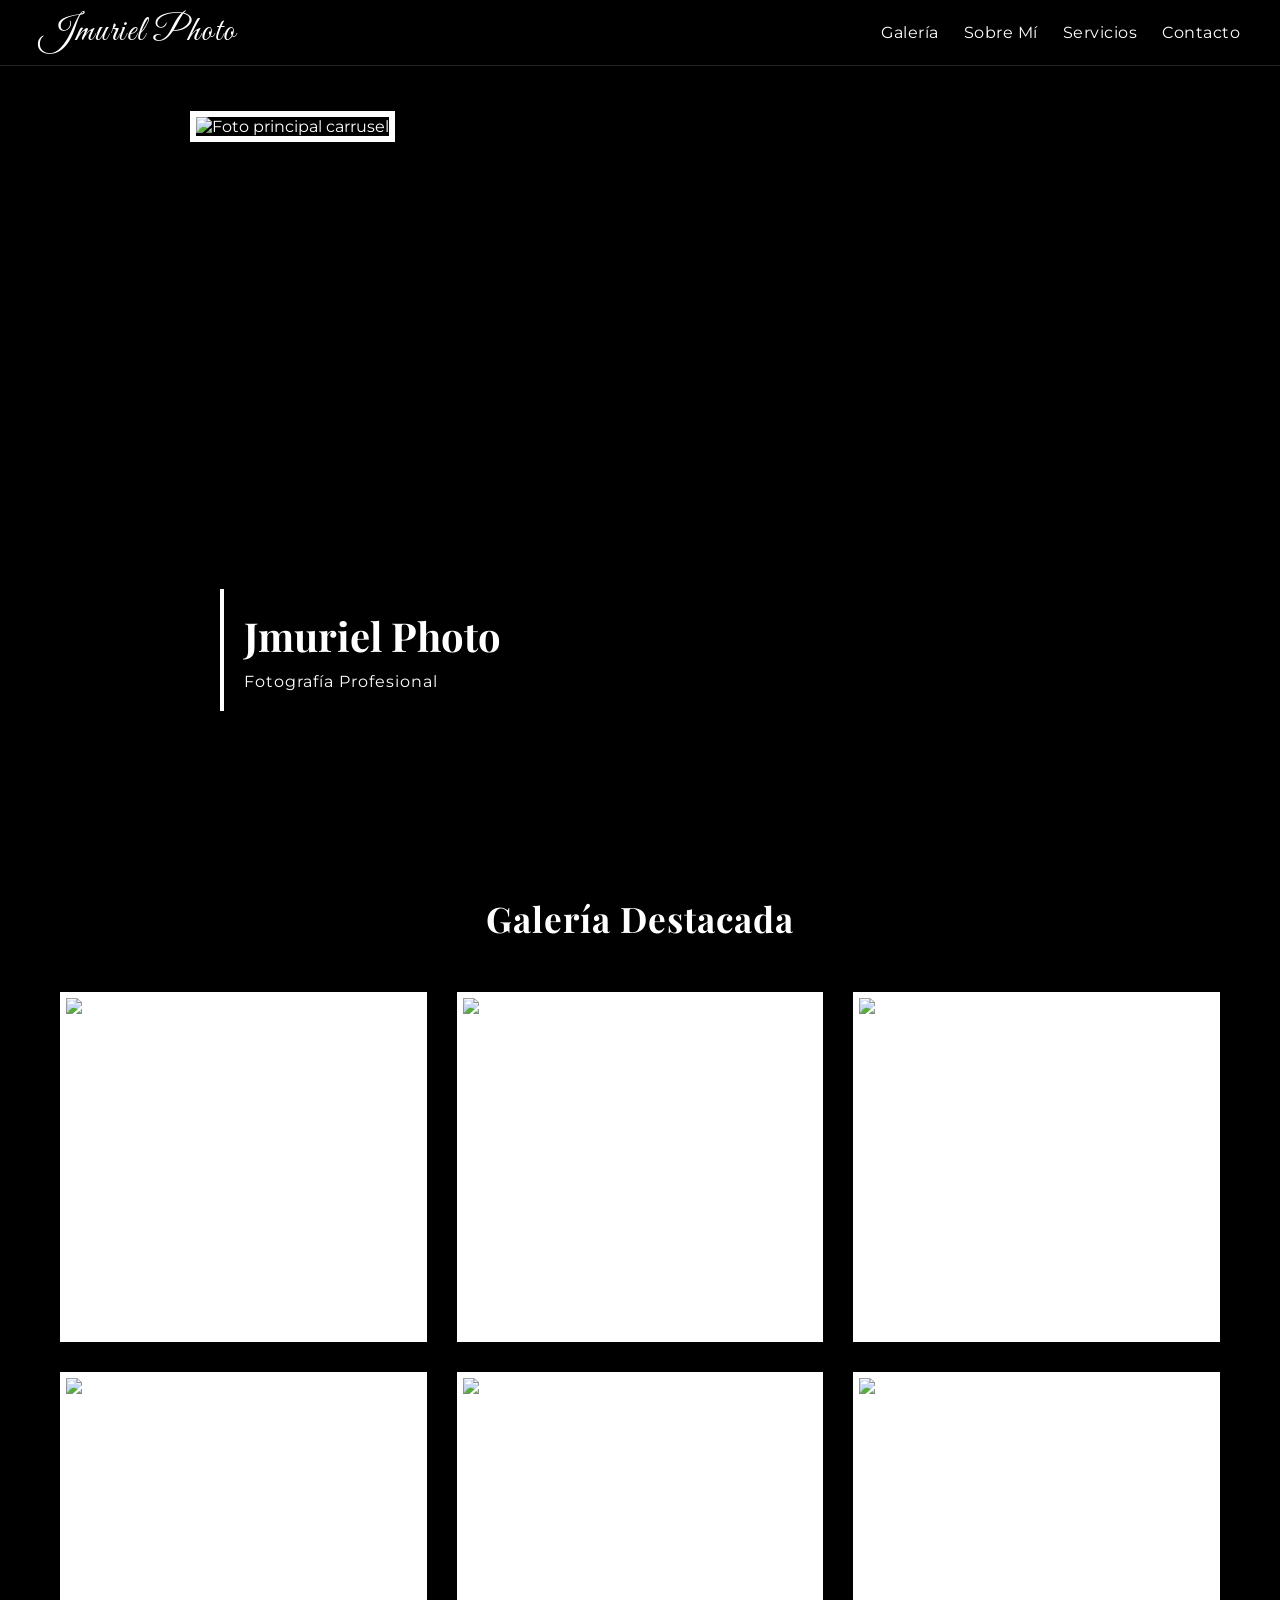
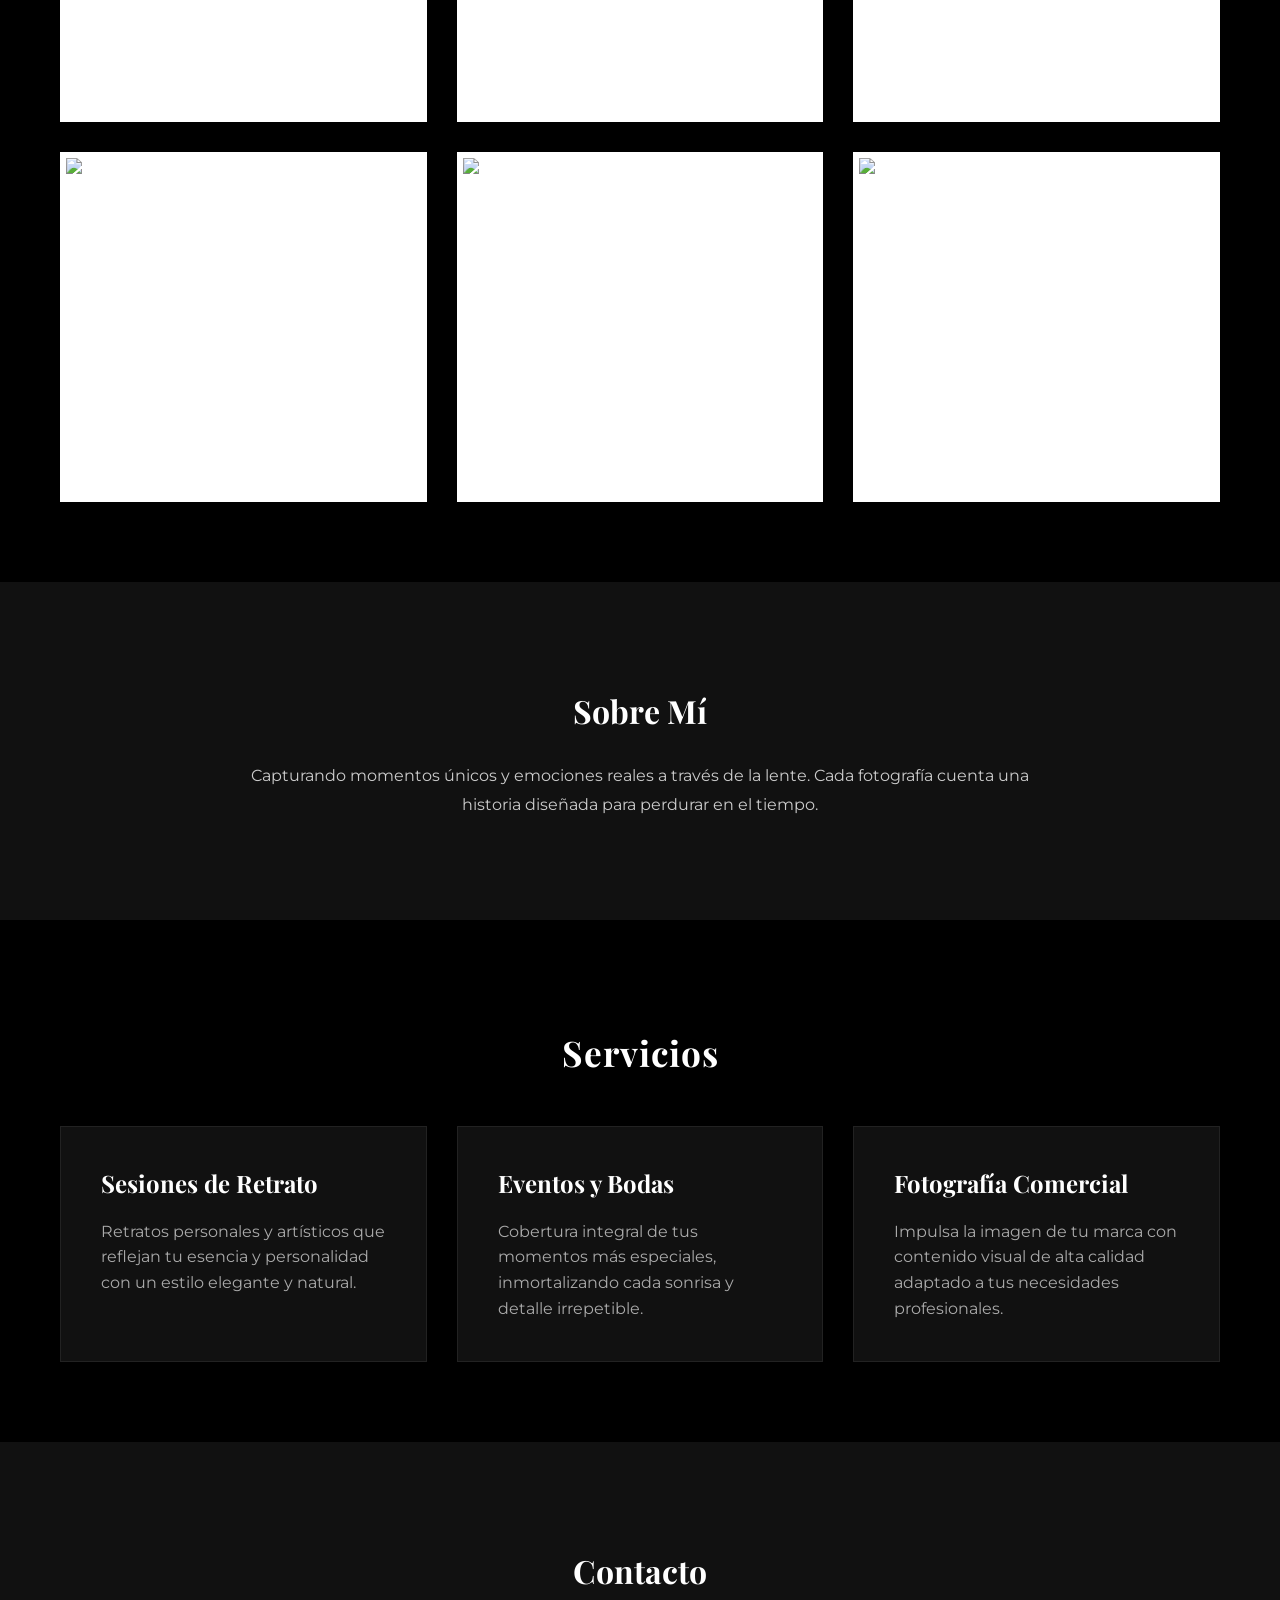
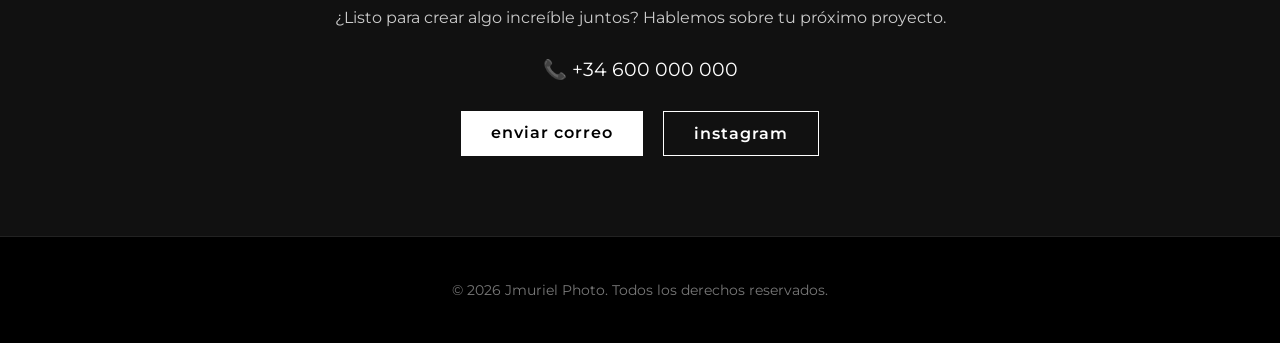
==== commit 1a39b9f5: "cambio firma tipología" ====
--- a/index.html
+++ b/index.html
@@ -3,141 +3,117 @@
 <head>
     <meta charset="UTF-8">
     <meta name="viewport" content="width=device-width, initial-scale=1.0">
-    <title>Jmuriel Photo | Portafolio</title>
+    <title>Jmuriel Photo</title>
     <link rel="stylesheet" href="style.css">
-    <link rel="preconnect" href="https://fonts.googleapis.com">
-    <link rel="preconnect" href="https://fonts.gstatic.com" crossorigin>
-    <link href="https://fonts.googleapis.com/css2?family=Montserrat:wght@300;400;600&family=Playfair+Display:ital,wght@0,600;1,400&display=swap" rel="stylesheet">
+    <!-- Google Fonts: Montserrat + Great Vibes (Firma fluida y sofisticada) -->
+    <link href="https://fonts.googleapis.com/css2?family=Great+Vibes&family=Montserrat:wght@300;400;500;600&family=Playfair+Display:ital,wght@0,400;0,600;1,400&display=swap" rel="stylesheet">
 </head>
 <body>
-    <!-- Navegación Header -->
+
+    <!-- Header -->
     <header class="main-header">
         <div class="logo">
-            <a href="#hero">
-                <img src="images/logo-firma.png" alt="Jmuriel Photo">
-            </a>
+            <a href="#" class="logo-signature">Jmuriel Photo</a>
         </div>
         <nav>
-            <a href="#hero">Inicio</a>
             <a href="#gallery">Galería</a>
-            <a href="#about">Sobre mí</a>
+            <a href="#about">Sobre Mí</a>
             <a href="#services">Servicios</a>
             <a href="#contact">Contacto</a>
         </nav>
     </header>
 
-    <!-- Sección Hero Principal -->
-    <section id="hero" class="hero">
+    <!-- Hero Section -->
+    <section class="hero">
         <div class="hero-image-wrapper">
             <img src="images/El ultimo carrusel.jpg" alt="Foto principal carrusel">
             <div class="hero-overlay">
-                <h1>PhotoPortrail</h1>
-                <p class="subtitle">Books de Fotos • Cursos de Fotografía • Retrato</p>
+                <h1>Jmuriel Photo</h1>
+                <p class="subtitle">Fotografía Profesional</p>
             </div>
         </div>
     </section>
 
-    <!-- Sección Galería -->
+    <!-- Gallery Section -->
     <section id="gallery" class="gallery-container">
-        <h2 class="section-title">Galería de Trabajos</h2>
+        <h2 class="section-title">Galería Destacada</h2>
         <div class="gallery-grid">
-            <div class="gallery-item" onclick="openLightbox(this)">
-                <div class="img-bg-container">
-                    <img src="images/El ultimo carrusel.jpg" alt="Galería 1">
-                </div>
-                <div class="item-overlay"><span>Ver imagen</span></div>
+            <div class="gallery-item" onclick="openLightbox('images/El ultimo carrusel.jpg')">
+                <div class="img-bg-container"><img src="images/El ultimo carrusel.jpg" alt="Galería 1"></div>
+                <div class="item-overlay"><span>VER FOTO</span></div>
             </div>
-            <div class="gallery-item" onclick="openLightbox(this)">
-                <div class="img-bg-container">
-                    <img src="images/galeria 2.jpg" alt="Galería 2">
-                </div>
-                <div class="item-overlay"><span>Ver imagen</span></div>
+            <div class="gallery-item" onclick="openLightbox('images/galeria 2.jpg')">
+                <div class="img-bg-container"><img src="images/galeria 2.jpg" alt="Galería 2"></div>
+                <div class="item-overlay"><span>VER FOTO</span></div>
             </div>
-            <div class="gallery-item" onclick="openLightbox(this)">
-                <div class="img-bg-container">
-                    <img src="images/galeria 3.jpg" alt="Galería 3">
-                </div>
-                <div class="item-overlay"><span>Ver imagen</span></div>
+            <div class="gallery-item" onclick="openLightbox('images/galeria 3.jpg')">
+                <div class="img-bg-container"><img src="images/galeria 3.jpg" alt="Galería 3"></div>
+                <div class="item-overlay"><span>VER FOTO</span></div>
             </div>
-            <div class="gallery-item" onclick="openLightbox(this)">
-                <div class="img-bg-container">
-                    <img src="images/galeria 4.jpg" alt="Galería 4">
-                </div>
-                <div class="item-overlay"><span>Ver imagen</span></div>
+            <div class="gallery-item" onclick="openLightbox('images/galeria 4.jpg')">
+                <div class="img-bg-container"><img src="images/galeria 4.jpg" alt="Galería 4"></div>
+                <div class="item-overlay"><span>VER FOTO</span></div>
             </div>
-            <div class="gallery-item" onclick="openLightbox(this)">
-                <div class="img-bg-container">
-                    <img src="images/galeria 5.jpg" alt="Galería 5">
-                </div>
-                <div class="item-overlay"><span>Ver imagen</span></div>
+            <div class="gallery-item" onclick="openLightbox('images/galeria 5.jpg')">
+                <div class="img-bg-container"><img src="images/galeria 5.jpg" alt="Galería 5"></div>
+                <div class="item-overlay"><span>VER FOTO</span></div>
             </div>
-            <div class="gallery-item" onclick="openLightbox(this)">
-                <div class="img-bg-container">
-                    <img src="images/galeria 6.jpg" alt="Galería 6">
-                </div>
-                <div class="item-overlay"><span>Ver imagen</span></div>
+            <div class="gallery-item" onclick="openLightbox('images/galeria 6.jpg')">
+                <div class="img-bg-container"><img src="images/galeria 6.jpg" alt="Galería 6"></div>
+                <div class="item-overlay"><span>VER FOTO</span></div>
             </div>
-            <div class="gallery-item" onclick="openLightbox(this)">
-                <div class="img-bg-container">
-                    <img src="images/galeria 7.jpg" alt="Galería 7">
-                </div>
-                <div class="item-overlay"><span>Ver imagen</span></div>
+            <div class="gallery-item" onclick="openLightbox('images/galeria 7.jpg')">
+                <div class="img-bg-container"><img src="images/galeria 7.jpg" alt="Galería 7"></div>
+                <div class="item-overlay"><span>VER FOTO</span></div>
             </div>
-            <div class="gallery-item" onclick="openLightbox(this)">
-                <div class="img-bg-container">
-                    <img src="images/galeria 8.jpg" alt="Galería 8">
-                </div>
-                <div class="item-overlay"><span>Ver imagen</span></div>
+            <div class="gallery-item" onclick="openLightbox('images/galeria 8.jpg')">
+                <div class="img-bg-container"><img src="images/galeria 8.jpg" alt="Galería 8"></div>
+                <div class="item-overlay"><span>VER FOTO</span></div>
             </div>
-            <div class="gallery-item" onclick="openLightbox(this)">
-                <div class="img-bg-container">
-                    <img src="images/instagram.jpg" alt="Galería 9">
-                </div>
-                <div class="item-overlay"><span>Ver imagen</span></div>
+            <div class="gallery-item" onclick="openLightbox('images/instagram.jpg')">
+                <div class="img-bg-container"><img src="images/instagram.jpg" alt="Galería 9"></div>
+                <div class="item-overlay"><span>VER FOTO</span></div>
             </div>
         </div>
     </section>
 
-    <!-- Sección Sobre Mí -->
+    <!-- About Section -->
     <section id="about" class="about-section">
         <div class="about-content">
-            <h2>Sobre mí</h2>
-            <p>¡Hola! Soy el fotógrafo detrás de <strong>Jmuriel Photo</strong>. Me apasiona la fotografía de retrato y capturar la personalidad de cada persona frente a la cámara.</p>
-            <p>Especializado en la creación de <strong>books de fotos profesionales</strong>, trabajo tanto con modelos que buscan renovar o empezar su portafolio como con personas particulares que desean tener un recuerdo de alta calidad.</p>
-            <p>Además de las sesiones de fotos, imparto <strong>cursos y talleres de fotografía</strong> para ayudarte a dominar tu cámara, entender la luz y potenciar tu estilo visual.</p>
-            <p class="about-note"><em>* Nota: Actualmente no realizo eventos sociales como bodas ni comuniones, enfocándome al 100% en books, retratos y formación.</em></p>
+            <h2>Sobre Mí</h2>
+            <p>Capturando momentos únicos y emociones reales a través de la lente. Cada fotografía cuenta una historia diseñada para perdurar en el tiempo.</p>
         </div>
     </section>
 
-    <!-- Sección Servicios Destacados -->
+    <!-- Services Section -->
     <section id="services" class="services-section">
-        <h2 class="section-title">Lo que hago</h2>
+        <h2 class="section-title">Servicios</h2>
         <div class="services-grid">
             <div class="service-card">
-                <h3>Books de Fotos / Modelos</h3>
-                <p>¿Quieres iniciarte en el mundo del modelaje o actualizar tu test de agencia? Creo books profesionales adaptados a tu estilo y necesidades.</p>
+                <h3>Sesiones de Retrato</h3>
+                <p>Retratos personales y artísticos que reflejan tu esencia y personalidad con un estilo elegante y natural.</p>
             </div>
             <div class="service-card">
-                <h3>Cursos de Fotografía</h3>
-                <p>Aprende técnica fotográfica, composición y manejo de luz de forma práctica y cercana, ya sea desde nivel principiante o avanzado.</p>
+                <h3>Eventos y Bodas</h3>
+                <p>Cobertura integral de tus momentos más especiales, inmortalizando cada sonrisa y detalle irrepetible.</p>
             </div>
             <div class="service-card">
-                <h3>Retrato Personal</h3>
-                <p>Sesiones individuales en exterior o estudio para quienes buscan un resultado natural, expresivo y de máxima calidad visual.</p>
+                <h3>Fotografía Comercial</h3>
+                <p>Impulsa la imagen de tu marca con contenido visual de alta calidad adaptado a tus necesidades profesionales.</p>
             </div>
         </div>
     </section>
 
-    <!-- Sección Contacto y Redes -->
+    <!-- Contact Section -->
     <section id="contact" class="contact-section">
         <h2>Contacto</h2>
-        <p>¿Quieres reservar un book o inscribirte a un curso?</p>
-        <div class="contact-info">
-            <p class="phone-number"><strong>Teléfono:</strong> <a href="tel:686755941">686 75 59 41</a></p>
+        <p>¿Listo para crear algo increíble juntos? Hablemos sobre tu próximo proyecto.</p>
+        <div class="phone-number">
+            <a href="tel:+34600000000">📞 +34 600 000 000</a>
         </div>
         <div class="contact-links">
-            <a href="https://instagram.com/photo.portrail" target="_blank" class="btn btn-lowercase">Instagram (@photo.portrail)</a>
-            <a href="mailto:jmurielphoto@gmail.com" class="btn btn-outline">Enviar Email</a>
+            <a href="mailto:contacto@jmurielphoto.com" class="btn btn-lowercase">enviar correo</a>
+            <a href="https://instagram.com" target="_blank" class="btn btn-outline">instagram</a>
         </div>
     </section>
 
@@ -146,17 +122,16 @@
         <p>&copy; 2026 Jmuriel Photo. Todos los derechos reservados.</p>
     </footer>
 
-    <!-- Visor de Fotos Pantalla Completa (Lightbox) -->
+    <!-- Lightbox Modal -->
     <div id="lightbox" class="lightbox" onclick="closeLightbox()">
         <span class="close-btn">&times;</span>
-        <div class="lightbox-white-frame">
+        <div class="lightbox-white-frame" onclick="event.stopPropagation()">
             <img class="lightbox-content" id="lightbox-img" alt="Foto ampliada">
         </div>
     </div>
 
     <script>
-        function openLightbox(element) {
-            const imgSrc = element.querySelector('img').src;
+        function openLightbox(imgSrc) {
             const lightbox = document.getElementById('lightbox');
             const lightboxImg = document.getElementById('lightbox-img');
             lightboxImg.src = imgSrc;
--- a/style.css
+++ b/style.css
@@ -12,12 +12,12 @@
     box-sizing: inherit;
 }
 
-/* Header */
+/* Header con tipografía Great Vibes (firma fluida muy estilizada) */
 .main-header {
     display: flex;
     justify-content: space-between;
     align-items: center;
-    padding: 20px 40px;
+    padding: 15px 40px;
     background-color: #000000;
     border-bottom: 1px solid #222222;
 }
@@ -27,21 +27,31 @@
     align-items: center;
 }
 
-.logo a {
-    display: inline-block;
-}
-
-.logo img {
-    height: 45px;
-    width: auto;
-    display: block;
+.logo-signature {
+    font-family: 'Great Vibes', cursive;
+    font-size: 2.2rem;
+    color: #ffffff;
+    text-decoration: none;
+    letter-spacing: 1.5px;
+    line-height: 1;
+    transition: opacity 0.3s;
+}
+
+.logo-signature:hover {
+    opacity: 0.8;
+}
+
+.main-header nav {
+    display: flex;
+    align-items: center;
 }
 
 .main-header nav a {
     color: #ffffff;
     text-decoration: none;
-    margin-left: 20px;
-    font-size: 0.9rem;
+    margin-left: 25px;
+    font-size: 1rem;
+    letter-spacing: 0.5px;
     transition: opacity 0.3s;
 }
 
@@ -308,7 +318,7 @@
     display: flex;
     justify-content: center;
     align-items: center;
-    z-index: 1000;
+    z-index:000;
     opacity: 0;
     pointer-events: none;
     transition: opacity 0.3s ease;
@@ -333,7 +343,7 @@
 
 .close-btn {
     position: absolute;
-    top: 30px;
+    top: 35px;
     right: 40px;
     font-size: 3rem;
     color: #ffffff;
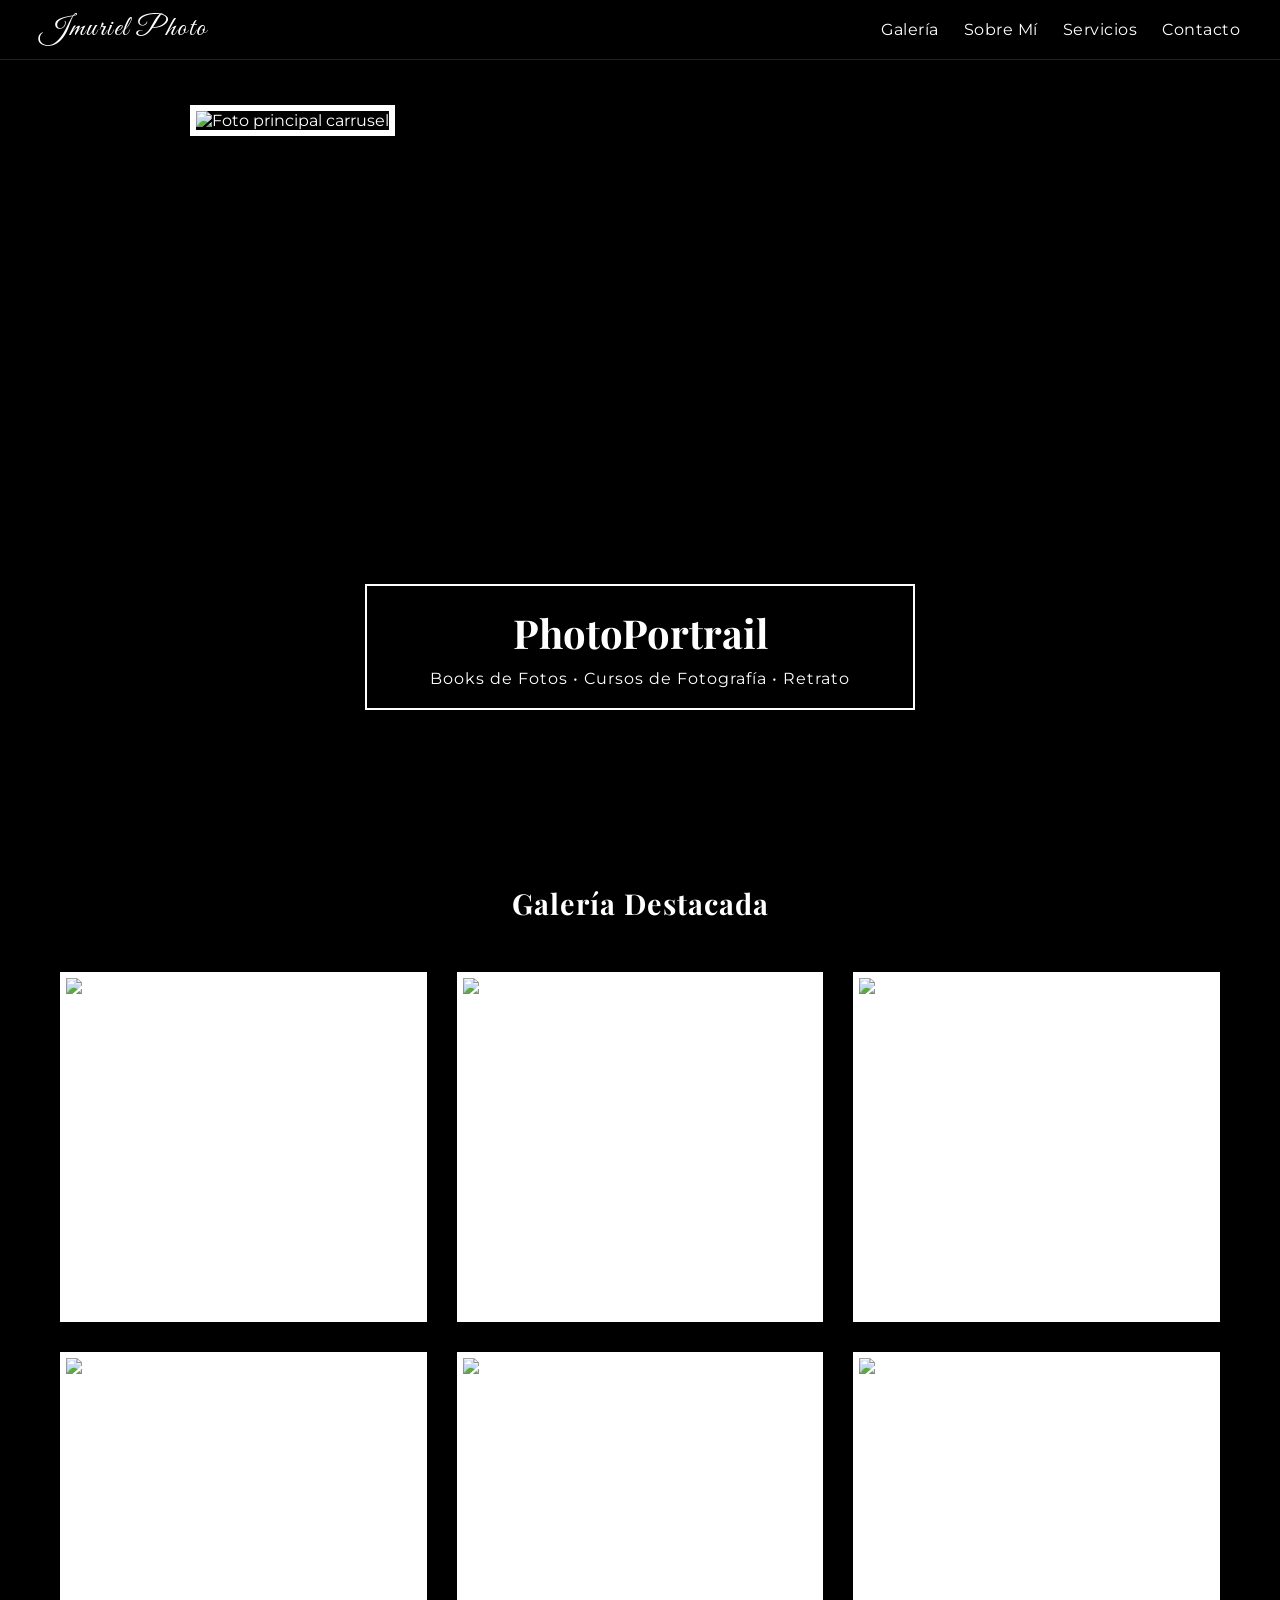
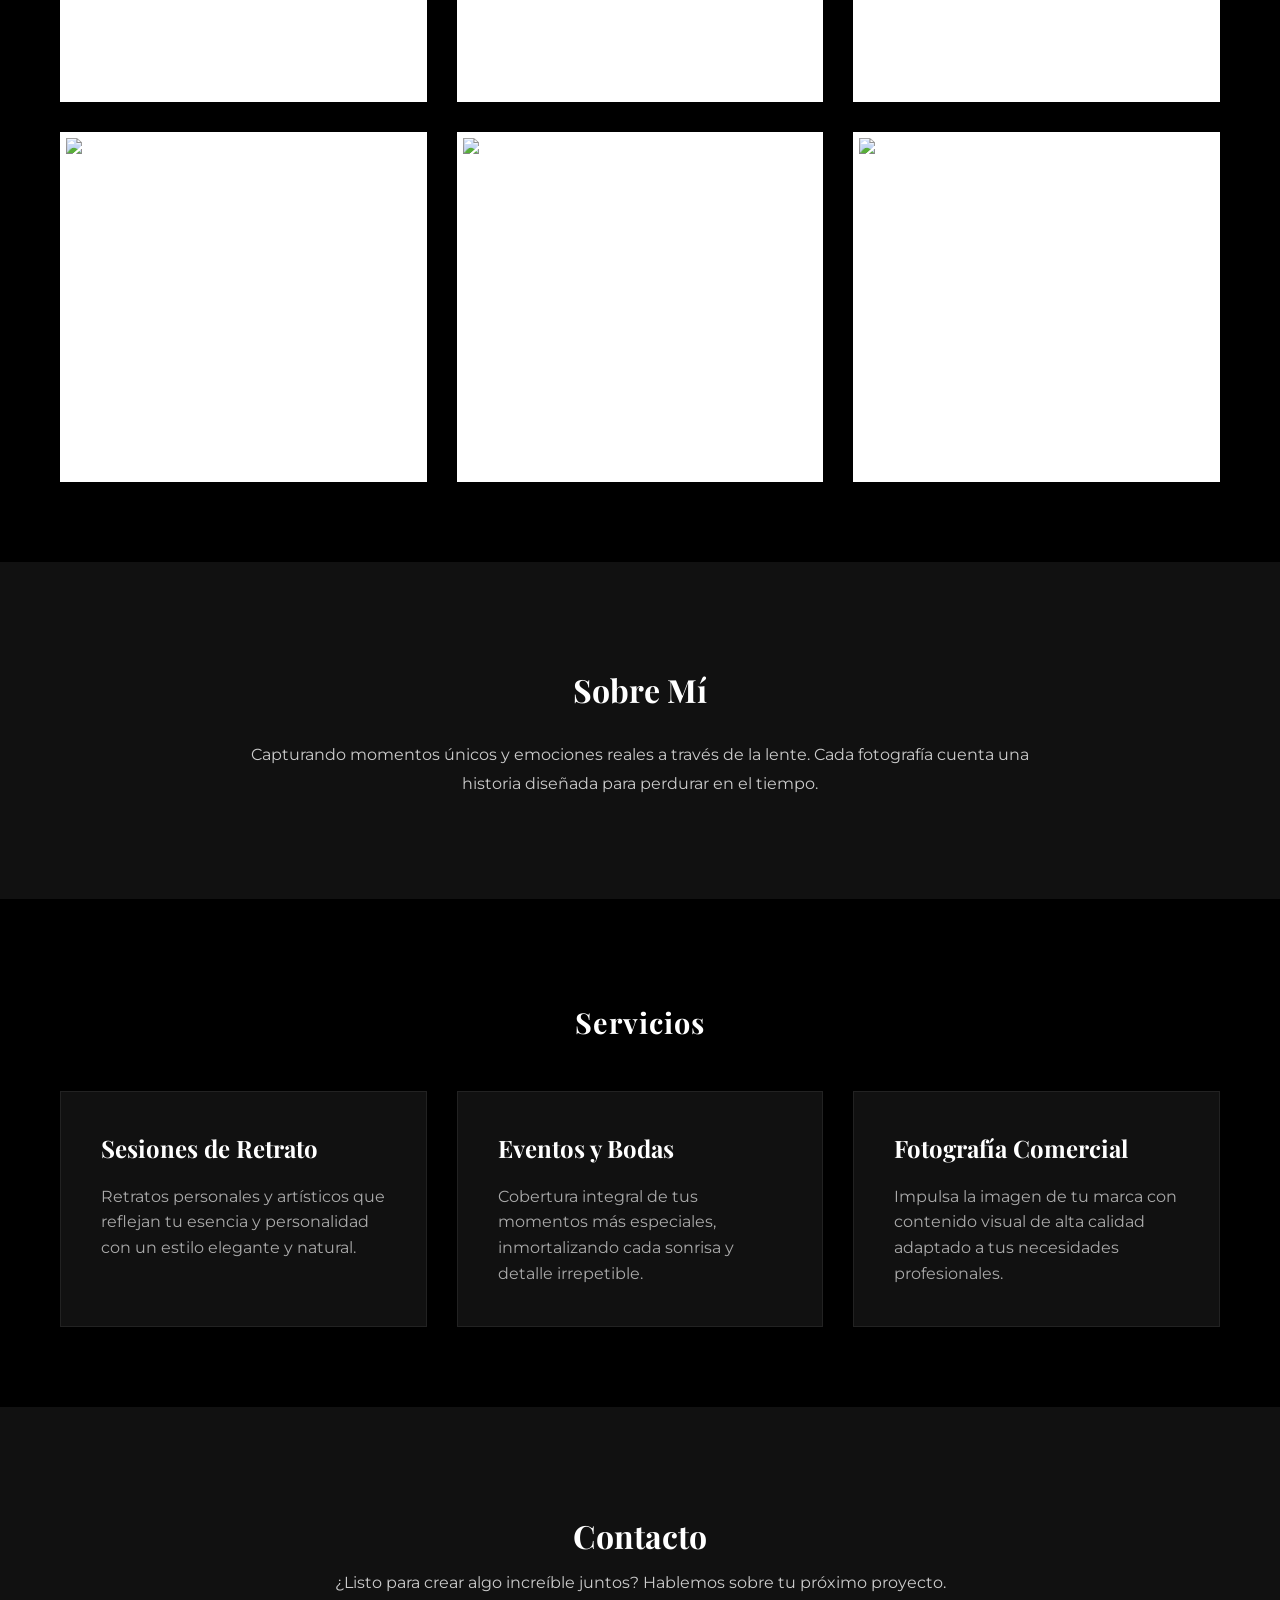
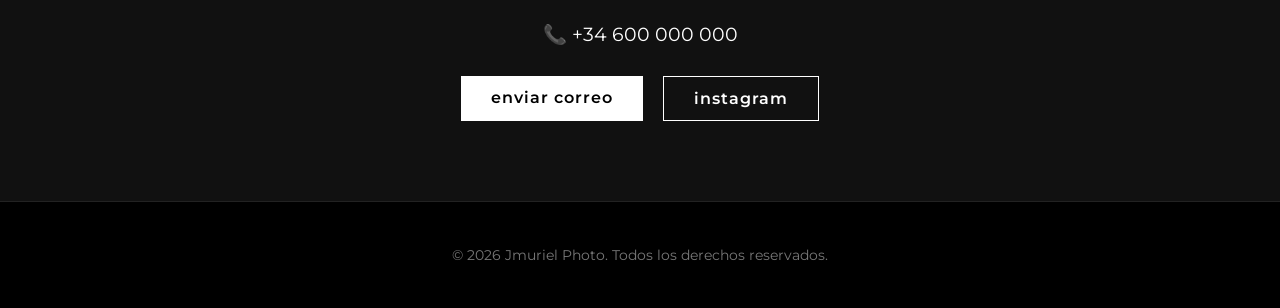
==== commit 3d299226: "letrero centro" ====
--- a/index.html
+++ b/index.html
@@ -28,8 +28,8 @@
         <div class="hero-image-wrapper">
             <img src="images/El ultimo carrusel.jpg" alt="Foto principal carrusel">
             <div class="hero-overlay">
-                <h1>Jmuriel Photo</h1>
-                <p class="subtitle">Fotografía Profesional</p>
+                <h1>PhotoPortrail</h1>
+                <p class="subtitle">Books de Fotos &bull; Cursos de Fotografía &bull; Retrato</p>
             </div>
         </div>
     </section>
--- a/style.css
+++ b/style.css
@@ -29,7 +29,7 @@
 
 .logo-signature {
     font-family: 'Great Vibes', cursive;
-    font-size: 2.2rem;
+    font-size: 1.8rem;
     color: #ffffff;
     text-decoration: none;
     letter-spacing: 1.5px;
@@ -86,11 +86,15 @@
 
 .hero-overlay {
     position: absolute;
-    bottom: 30px;
-    left: 30px;
-    background: rgba(0, 0, 0, 0.7);
-    padding: 20px;
-    border-left: 4px solid #ffffff;
+    bottom: 25px;
+    left: 50%;
+    transform: translateX(-50%);
+    background: rgba(0, 0, 0, 0.75);
+    padding: 20px 35px;
+    text-align: center;
+    border: 2px solid #ffffff;
+    width: 90%;
+    max-width: 550px;
 }
 
 .hero-overlay h1 {
@@ -115,7 +119,7 @@
 .section-title {
     text-align: center;
     font-family: 'Playfair Display', serif;
-    font-size: 2.2rem;
+    font-size: 1.8rem;
     margin-bottom: 50px;
     letter-spacing: 1px;
 }
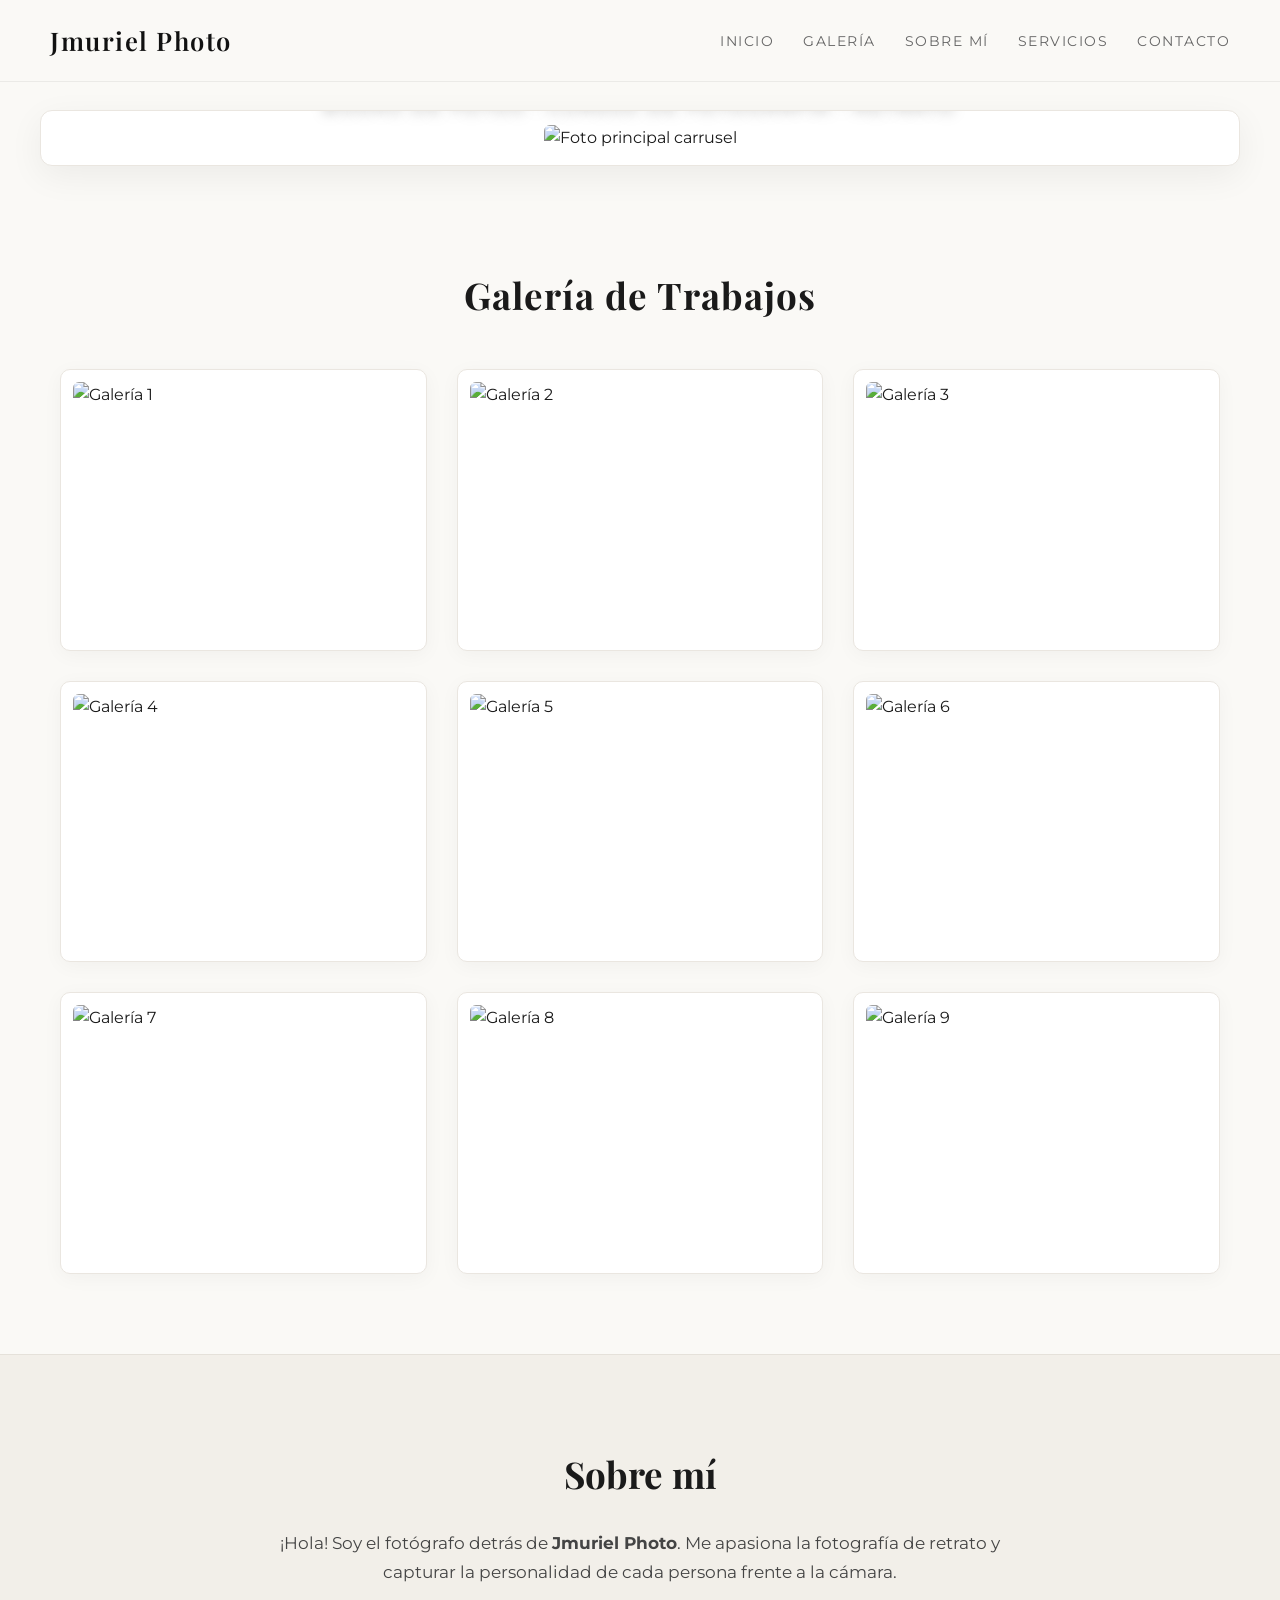
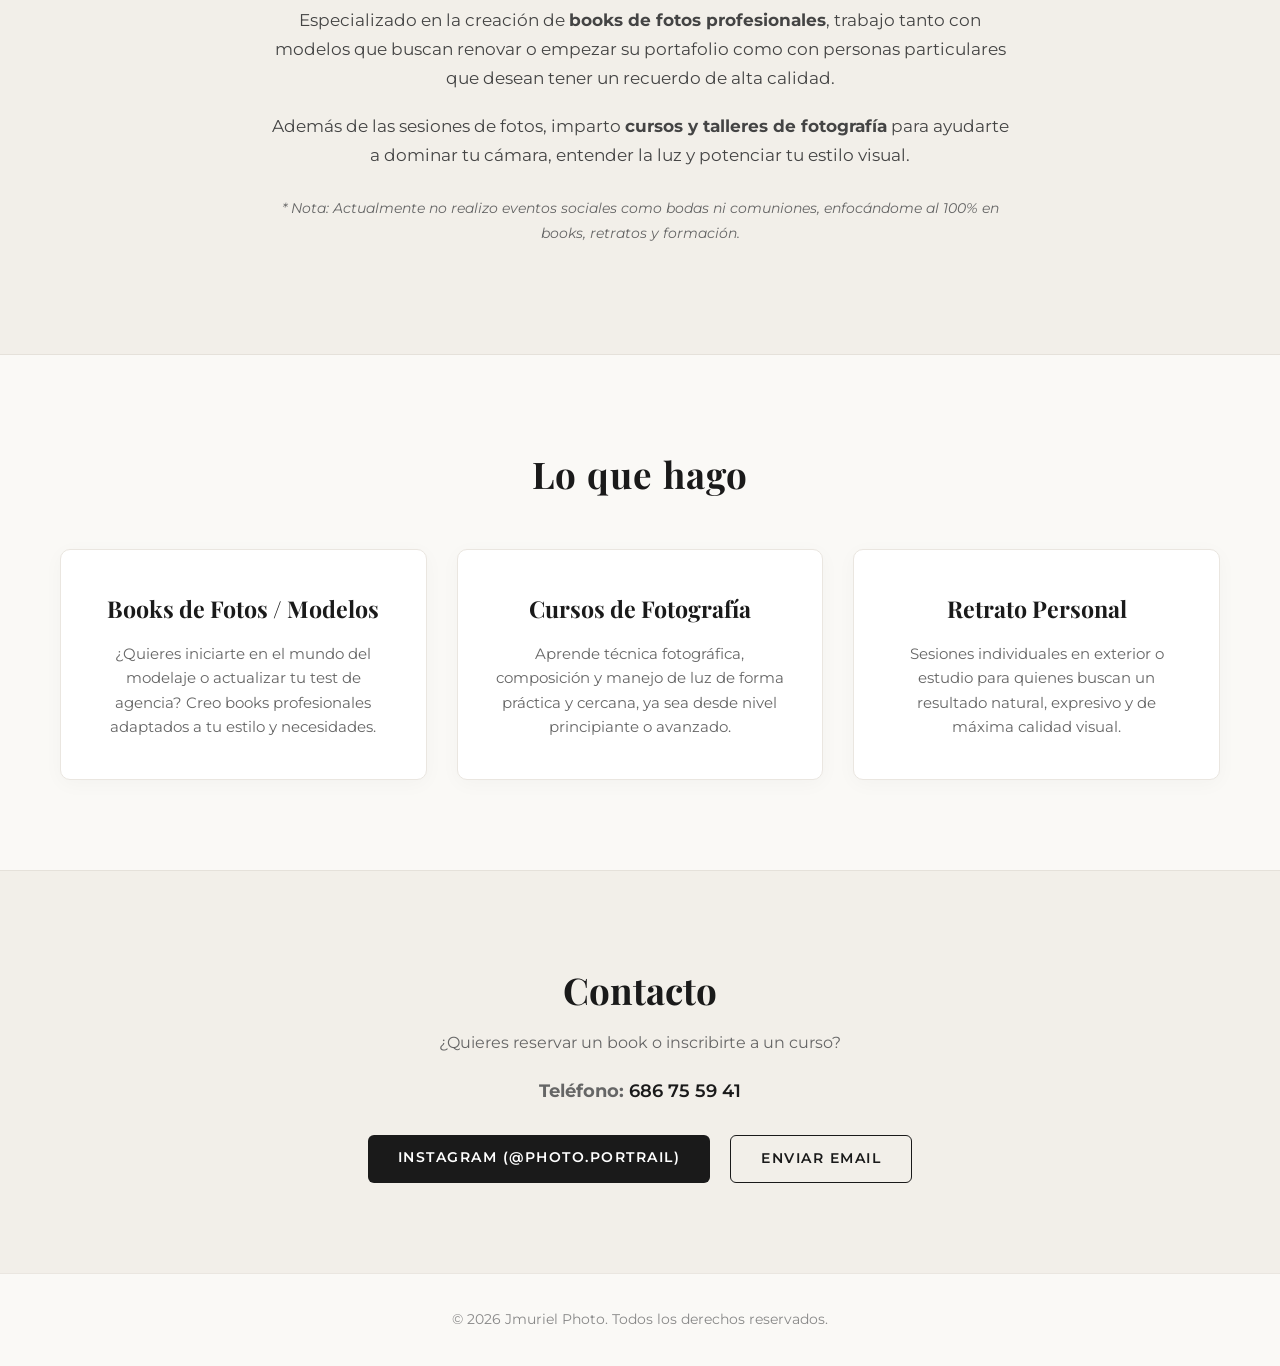
==== commit 5487a830: "otra vez a empezar" ====
--- a/index.html
+++ b/index.html
@@ -3,117 +3,137 @@
 <head>
     <meta charset="UTF-8">
     <meta name="viewport" content="width=device-width, initial-scale=1.0">
-    <title>Jmuriel Photo</title>
+    <title>Jmuriel Photo | Portafolio</title>
     <link rel="stylesheet" href="style.css">
-    <!-- Google Fonts: Montserrat + Great Vibes (Firma fluida y sofisticada) -->
-    <link href="https://fonts.googleapis.com/css2?family=Great+Vibes&family=Montserrat:wght@300;400;500;600&family=Playfair+Display:ital,wght@0,400;0,600;1,400&display=swap" rel="stylesheet">
+    <link rel="preconnect" href="https://fonts.googleapis.com">
+    <link rel="preconnect" href="https://fonts.gstatic.com" crossorigin>
+    <link href="https://fonts.googleapis.com/css2?family=Montserrat:wght@300;400;600&family=Playfair+Display:ital,wght@0,600;1,400&display=swap" rel="stylesheet">
 </head>
 <body>
-
-    <!-- Header -->
+    <!-- Navegación Header -->
     <header class="main-header">
-        <div class="logo">
-            <a href="#" class="logo-signature">Jmuriel Photo</a>
-        </div>
+        <div class="logo">Jmuriel Photo</div>
         <nav>
+            <a href="#hero">Inicio</a>
             <a href="#gallery">Galería</a>
-            <a href="#about">Sobre Mí</a>
+            <a href="#about">Sobre mí</a>
             <a href="#services">Servicios</a>
             <a href="#contact">Contacto</a>
         </nav>
     </header>
 
-    <!-- Hero Section -->
-    <section class="hero">
+    <!-- Sección Hero Principal -->
+    <section id="hero" class="hero">
         <div class="hero-image-wrapper">
             <img src="images/El ultimo carrusel.jpg" alt="Foto principal carrusel">
             <div class="hero-overlay">
                 <h1>PhotoPortrail</h1>
-                <p class="subtitle">Books de Fotos &bull; Cursos de Fotografía &bull; Retrato</p>
+                <p class="subtitle">Books de Fotos • Cursos de Fotografía • Retrato</p>
             </div>
         </div>
     </section>
 
-    <!-- Gallery Section -->
+    <!-- Sección Galería -->
     <section id="gallery" class="gallery-container">
-        <h2 class="section-title">Galería Destacada</h2>
+        <h2 class="section-title">Galería de Trabajos</h2>
         <div class="gallery-grid">
-            <div class="gallery-item" onclick="openLightbox('images/El ultimo carrusel.jpg')">
-                <div class="img-bg-container"><img src="images/El ultimo carrusel.jpg" alt="Galería 1"></div>
-                <div class="item-overlay"><span>VER FOTO</span></div>
+            <div class="gallery-item" onclick="openLightbox(this)">
+                <div class="img-bg-container">
+                    <img src="images/El ultimo carrusel.jpg" alt="Galería 1">
+                </div>
+                <div class="item-overlay"><span>Ver imagen</span></div>
             </div>
-            <div class="gallery-item" onclick="openLightbox('images/galeria 2.jpg')">
-                <div class="img-bg-container"><img src="images/galeria 2.jpg" alt="Galería 2"></div>
-                <div class="item-overlay"><span>VER FOTO</span></div>
+            <div class="gallery-item" onclick="openLightbox(this)">
+                <div class="img-bg-container">
+                    <img src="images/galeria 2.jpg" alt="Galería 2">
+                </div>
+                <div class="item-overlay"><span>Ver imagen</span></div>
             </div>
-            <div class="gallery-item" onclick="openLightbox('images/galeria 3.jpg')">
-                <div class="img-bg-container"><img src="images/galeria 3.jpg" alt="Galería 3"></div>
-                <div class="item-overlay"><span>VER FOTO</span></div>
+            <div class="gallery-item" onclick="openLightbox(this)">
+                <div class="img-bg-container">
+                    <img src="images/galeria 3.jpg" alt="Galería 3">
+                </div>
+                <div class="item-overlay"><span>Ver imagen</span></div>
             </div>
-            <div class="gallery-item" onclick="openLightbox('images/galeria 4.jpg')">
-                <div class="img-bg-container"><img src="images/galeria 4.jpg" alt="Galería 4"></div>
-                <div class="item-overlay"><span>VER FOTO</span></div>
+            <div class="gallery-item" onclick="openLightbox(this)">
+                <div class="img-bg-container">
+                    <img src="images/galeria 4.jpg" alt="Galería 4">
+                </div>
+                <div class="item-overlay"><span>Ver imagen</span></div>
             </div>
-            <div class="gallery-item" onclick="openLightbox('images/galeria 5.jpg')">
-                <div class="img-bg-container"><img src="images/galeria 5.jpg" alt="Galería 5"></div>
-                <div class="item-overlay"><span>VER FOTO</span></div>
+            <div class="gallery-item" onclick="openLightbox(this)">
+                <div class="img-bg-container">
+                    <img src="images/galeria 5.jpg" alt="Galería 5">
+                </div>
+                <div class="item-overlay"><span>Ver imagen</span></div>
             </div>
-            <div class="gallery-item" onclick="openLightbox('images/galeria 6.jpg')">
-                <div class="img-bg-container"><img src="images/galeria 6.jpg" alt="Galería 6"></div>
-                <div class="item-overlay"><span>VER FOTO</span></div>
+            <div class="gallery-item" onclick="openLightbox(this)">
+                <div class="img-bg-container">
+                    <img src="images/galeria 6.jpg" alt="Galería 6">
+                </div>
+                <div class="item-overlay"><span>Ver imagen</span></div>
             </div>
-            <div class="gallery-item" onclick="openLightbox('images/galeria 7.jpg')">
-                <div class="img-bg-container"><img src="images/galeria 7.jpg" alt="Galería 7"></div>
-                <div class="item-overlay"><span>VER FOTO</span></div>
+            <div class="gallery-item" onclick="openLightbox(this)">
+                <div class="img-bg-container">
+                    <img src="images/galeria 7.jpg" alt="Galería 7">
+                </div>
+                <div class="item-overlay"><span>Ver imagen</span></div>
             </div>
-            <div class="gallery-item" onclick="openLightbox('images/galeria 8.jpg')">
-                <div class="img-bg-container"><img src="images/galeria 8.jpg" alt="Galería 8"></div>
-                <div class="item-overlay"><span>VER FOTO</span></div>
+            <div class="gallery-item" onclick="openLightbox(this)">
+                <div class="img-bg-container">
+                    <img src="images/galeria 8.jpg" alt="Galería 8">
+                </div>
+                <div class="item-overlay"><span>Ver imagen</span></div>
             </div>
-            <div class="gallery-item" onclick="openLightbox('images/instagram.jpg')">
-                <div class="img-bg-container"><img src="images/instagram.jpg" alt="Galería 9"></div>
-                <div class="item-overlay"><span>VER FOTO</span></div>
+            <div class="gallery-item" onclick="openLightbox(this)">
+                <div class="img-bg-container">
+                    <img src="images/instagram.jpg" alt="Galería 9">
+                </div>
+                <div class="item-overlay"><span>Ver imagen</span></div>
             </div>
         </div>
     </section>
 
-    <!-- About Section -->
+    <!-- Sección Sobre Mí -->
     <section id="about" class="about-section">
         <div class="about-content">
-            <h2>Sobre Mí</h2>
-            <p>Capturando momentos únicos y emociones reales a través de la lente. Cada fotografía cuenta una historia diseñada para perdurar en el tiempo.</p>
+            <h2>Sobre mí</h2>
+            <p>¡Hola! Soy el fotógrafo detrás de <strong>Jmuriel Photo</strong>. Me apasiona la fotografía de retrato y capturar la personalidad de cada persona frente a la cámara.</p>
+            <p>Especializado en la creación de <strong>books de fotos profesionales</strong>, trabajo tanto con modelos que buscan renovar o empezar su portafolio como con personas particulares que desean tener un recuerdo de alta calidad.</p>
+            <p>Además de las sesiones de fotos, imparto <strong>cursos y talleres de fotografía</strong> para ayudarte a dominar tu cámara, entender la luz y potenciar tu estilo visual.</p>
+            <p class="about-note"><em>* Nota: Actualmente no realizo eventos sociales como bodas ni comuniones, enfocándome al 100% en books, retratos y formación.</em></p>
         </div>
     </section>
 
-    <!-- Services Section -->
+    <!-- Sección Servicios Destacados -->
     <section id="services" class="services-section">
-        <h2 class="section-title">Servicios</h2>
+        <h2 class="section-title">Lo que hago</h2>
         <div class="services-grid">
             <div class="service-card">
-                <h3>Sesiones de Retrato</h3>
-                <p>Retratos personales y artísticos que reflejan tu esencia y personalidad con un estilo elegante y natural.</p>
+                <h3>Books de Fotos / Modelos</h3>
+                <p>¿Quieres iniciarte en el mundo del modelaje o actualizar tu test de agencia? Creo books profesionales adaptados a tu estilo y necesidades.</p>
             </div>
             <div class="service-card">
-                <h3>Eventos y Bodas</h3>
-                <p>Cobertura integral de tus momentos más especiales, inmortalizando cada sonrisa y detalle irrepetible.</p>
+                <h3>Cursos de Fotografía</h3>
+                <p>Aprende técnica fotográfica, composición y manejo de luz de forma práctica y cercana, ya sea desde nivel principiante o avanzado.</p>
             </div>
             <div class="service-card">
-                <h3>Fotografía Comercial</h3>
-                <p>Impulsa la imagen de tu marca con contenido visual de alta calidad adaptado a tus necesidades profesionales.</p>
+                <h3>Retrato Personal</h3>
+                <p>Sesiones individuales en exterior o estudio para quienes buscan un resultado natural, expresivo y de máxima calidad visual.</p>
             </div>
         </div>
     </section>
 
-    <!-- Contact Section -->
+    <!-- Sección Contacto y Redes -->
     <section id="contact" class="contact-section">
         <h2>Contacto</h2>
-        <p>¿Listo para crear algo increíble juntos? Hablemos sobre tu próximo proyecto.</p>
-        <div class="phone-number">
-            <a href="tel:+34600000000">📞 +34 600 000 000</a>
+        <p>¿Quieres reservar un book o inscribirte a un curso?</p>
+        <div class="contact-info">
+            <p class="phone-number"><strong>Teléfono:</strong> <a href="tel:686755941">686 75 59 41</a></p>
         </div>
         <div class="contact-links">
-            <a href="mailto:contacto@jmurielphoto.com" class="btn btn-lowercase">enviar correo</a>
-            <a href="https://instagram.com" target="_blank" class="btn btn-outline">instagram</a>
+            <a href="https://instagram.com/photo.portrail" target="_blank" class="btn">Instagram (@photo.portrail)</a>
+            <a href="mailto:jmurielphoto@gmail.com" class="btn btn-outline">Enviar Email</a>
         </div>
     </section>
 
@@ -122,16 +142,17 @@
         <p>&copy; 2026 Jmuriel Photo. Todos los derechos reservados.</p>
     </footer>
 
-    <!-- Lightbox Modal -->
+    <!-- Visor de Fotos Pantalla Completa (Lightbox) -->
     <div id="lightbox" class="lightbox" onclick="closeLightbox()">
         <span class="close-btn">&times;</span>
-        <div class="lightbox-white-frame" onclick="event.stopPropagation()">
+        <div class="lightbox-white-frame">
             <img class="lightbox-content" id="lightbox-img" alt="Foto ampliada">
         </div>
     </div>
 
     <script>
-        function openLightbox(imgSrc) {
+        function openLightbox(element) {
+            const imgSrc = element.querySelector('img').src;
             const lightbox = document.getElementById('lightbox');
             const lightboxImg = document.getElementById('lightbox-img');
             lightboxImg.src = imgSrc;
--- a/style.css
+++ b/style.css
@@ -1,331 +1,379 @@
-/* Estilos Generales con Fondo Negro y Fotos con Borde Blanco */
-body {
-    background-color: #000000;
-    color: #ffffff;
-    font-family: 'Montserrat', sans-serif;
+/* Estilos globales y reseteo */
+* {
     margin: 0;
     padding: 0;
     box-sizing: border-box;
-}
-
-*, *:before, *:after {
-    box-sizing: inherit;
-}
-
-/* Header con tipografía Great Vibes (firma fluida muy estilizada) */
+    scroll-behavior: smooth;
+}
+
+body {
+    background-color: #faf9f6;
+    color: #1a1a1a;
+    font-family: 'Montserrat', sans-serif;
+    line-height: 1.6;
+}
+
+/* Header de navegación */
 .main-header {
+    position: fixed;
+    top: 0;
+    width: 100%;
     display: flex;
     justify-content: space-between;
     align-items: center;
-    padding: 15px 40px;
-    background-color: #000000;
-    border-bottom: 1px solid #222222;
+    padding: 20px 50px;
+    background: rgba(250, 249, 246, 0.95);
+    backdrop-filter: blur(10px);
+    z-index: 1000;
+    border-bottom: 1px solid rgba(0, 0, 0, 0.06);
 }
 
 .logo {
-    display: flex;
-    align-items: center;
-}
-
-.logo-signature {
-    font-family: 'Great Vibes', cursive;
-    font-size: 1.8rem;
-    color: #ffffff;
-    text-decoration: none;
+    font-family: 'Playfair Display', serif;
+    font-size: 1.6rem;
+    font-weight: 600;
     letter-spacing: 1.5px;
-    line-height: 1;
-    transition: opacity 0.3s;
-}
-
-.logo-signature:hover {
-    opacity: 0.8;
-}
-
-.main-header nav {
-    display: flex;
-    align-items: center;
-}
-
-.main-header nav a {
-    color: #ffffff;
+    color: #111111;
+}
+
+nav a {
+    color: #666666;
     text-decoration: none;
     margin-left: 25px;
-    font-size: 1rem;
-    letter-spacing: 0.5px;
-    transition: opacity 0.3s;
-}
-
-.main-header nav a:hover {
-    opacity: 0.7;
-}
-
-/* Hero Section */
+    font-size: 0.85rem;
+    text-transform: uppercase;
+    letter-spacing: 1.5px;
+    transition: color 0.3s ease;
+}
+
+nav a:hover {
+    color: #111111;
+}
+
+/* Sección Hero */
 .hero {
-    position: relative;
-    width: 100%;
-    height: 80vh;
-    display: flex;
-    justify-content: center;
-    align-items: center;
-    overflow: hidden;
+    margin-top: 90px;
+    padding: 20px 40px;
+    text-align: center;
 }
 
 .hero-image-wrapper {
     position: relative;
-    width: 80%;
-    max-width: 900px;
-    height: 70vh;
+    max-width: 1200px;
+    margin: 0 auto;
+    max-height: 70vh;
+    overflow: hidden;
+    border-radius: 12px;
+    background-color: #ffffff;
+    box-shadow: 0 10px 35px rgba(0, 0, 0, 0.06);
+    padding: 14px;
+    border: 1px solid #eae6e0;
 }
 
 .hero-image-wrapper img {
     width: 100%;
-    height: 100%;
+    height: calc(70vh - 28px);
     object-fit: cover;
-    border: 6px solid #ffffff;
+    border-radius: 6px;
+    transition: transform 0.6s ease;
+}
+
+.hero-image-wrapper:hover img {
+    transform: scale(1.01);
 }
 
 .hero-overlay {
     position: absolute;
-    bottom: 25px;
+    bottom: 45px;
     left: 50%;
     transform: translateX(-50%);
-    background: rgba(0, 0, 0, 0.75);
-    padding: 20px 35px;
-    text-align: center;
-    border: 2px solid #ffffff;
-    width: 90%;
-    max-width: 550px;
+    text-align: center;
+    width: 85%;
+    text-shadow: 0 2px 12px rgba(0, 0, 0, 0.5);
 }
 
 .hero-overlay h1 {
     font-family: 'Playfair Display', serif;
-    margin: 0 0 10px 0;
-    font-size: 2.5rem;
-}
-
-.subtitle {
-    margin: 0;
-    font-size: 1rem;
-    letter-spacing: 1px;
-}
-
-/* Gallery Section */
+    font-size: 2.8rem;
+    color: #ffffff;
+    letter-spacing: 2px;
+}
+
+.hero-overlay .subtitle {
+    font-size: 1.1rem;
+    letter-spacing: 2.5px;
+    color: #f4f4f4;
+    text-transform: uppercase;
+    margin-top: 10px;
+    font-weight: 400;
+}
+
+/* Sección Galería en Cuadrícula */
 .gallery-container {
-    padding: 80px 20px;
     max-width: 1200px;
-    margin: 0 auto;
+    margin: 80px auto;
+    padding: 0 20px;
 }
 
 .section-title {
-    text-align: center;
-    font-family: 'Playfair Display', serif;
-    font-size: 1.8rem;
-    margin-bottom: 50px;
+    font-family: 'Playfair Display', serif;
+    font-size: 2.3rem;
+    text-align: center;
+    margin-bottom: 45px;
+    color: #1a1a1a;
     letter-spacing: 1px;
 }
 
 .gallery-grid {
     display: grid;
-    grid-template-columns: repeat(auto-fit, minmax(300px, 1fr));
+    grid-template-columns: repeat(auto-fill, minmax(320px, 1fr));
     gap: 30px;
 }
 
 .gallery-item {
     position: relative;
+    overflow: hidden;
+    border-radius: 10px;
     cursor: pointer;
-    overflow: hidden;
-    transition: transform 0.3s ease;
+    background-color: #ffffff;
+    padding: 12px;
+    box-shadow: 0 4px 20px rgba(0, 0, 0, 0.04);
+    border: 1px solid #eae6e0;
+    transition: transform 0.3s ease, box-shadow 0.3s ease;
 }
 
 .gallery-item:hover {
     transform: translateY(-5px);
-}
-
-.img-bg-container img {
+    box-shadow: 0 10px 30px rgba(0, 0, 0, 0.09);
+}
+
+.img-bg-container {
     width: 100%;
-    height: 350px;
-    object-fit: cover;
-    border: 6px solid #ffffff;
-    display: block;
-    background-color: #ffffff;
+    aspect-ratio: 4 / 3;
+    background-color: #ffffff;
+    overflow: hidden;
+    border-radius: 6px;
+}
+
+.gallery-item img {
+    width: 100%;
+    height: 100%;
+    object-fit: contain;
+    background-color: #ffffff;
+    transition: transform 0.5s ease;
 }
 
 .item-overlay {
     position: absolute;
-    top: 0;
-    left: 0;
-    width: 100%;
-    height: 100%;
-    background: rgba(0,0,0,0.6);
+    top: 12px;
+    left: 12px;
+    right: 12px;
+    bottom: 12px;
+    background: rgba(255, 255, 255, 0.9);
     display: flex;
     justify-content: center;
     align-items: center;
     opacity: 0;
+    border-radius: 6px;
     transition: opacity 0.3s ease;
+}
+
+.item-overlay span {
+    color: #1a1a1a;
+    font-size: 0.85rem;
+    text-transform: uppercase;
+    letter-spacing: 2px;
+    border: 1px solid #1a1a1a;
+    padding: 10px 22px;
+    border-radius: 4px;
+    font-weight: 600;
+    background: #ffffff;
+}
+
+.gallery-item:hover img {
+    transform: scale(1.04);
 }
 
 .gallery-item:hover .item-overlay {
     opacity: 1;
 }
 
-.item-overlay span {
-    color: #ffffff;
-    font-weight: 600;
-    letter-spacing: 1px;
-    border: 1px solid #ffffff;
-    padding: 10px 20px;
-}
-
-/* About Section */
+/* Sección Sobre mí */
 .about-section {
-    padding: 80px 20px;
-    background-color: #111111;
-    text-align: center;
+    background-color: #f2efe9;
+    padding: 90px 20px;
+    text-align: center;
+    border-top: 1px solid #e5e1da;
+    border-bottom: 1px solid #e5e1da;
 }
 
 .about-content {
-    max-width: 800px;
+    max-width: 750px;
     margin: 0 auto;
 }
 
 .about-content h2 {
     font-family: 'Playfair Display', serif;
-    font-size: 2rem;
-    margin-bottom: 30px;
+    font-size: 2.3rem;
+    margin-bottom: 25px;
+    color: #1a1a1a;
 }
 
 .about-content p {
-    line-height: 1.8;
-    margin-bottom: 20px;
-    color: #cccccc;
+    color: #444444;
+    font-size: 1.05rem;
+    margin-bottom: 18px;
+    line-height: 1.75;
 }
 
 .about-note {
-    font-size: 0.9rem;
-    color: #888888;
-}
-
-/* Services Section */
+    font-size: 0.9rem !important;
+    color: #666666 !important;
+    margin-top: 25px;
+}
+
+/* Sección Servicios */
 .services-section {
-    padding: 80px 20px;
     max-width: 1200px;
-    margin: 0 auto;
+    margin: 90px auto;
+    padding: 0 20px;
 }
 
 .services-grid {
     display: grid;
-    grid-template-columns: repeat(auto-fit, minmax(300px, 1fr));
+    grid-template-columns: repeat(auto-fit, minmax(280px, 1fr));
     gap: 30px;
 }
 
 .service-card {
-    background-color: #111111;
-    padding: 40px;
-    border: 1px solid #222222;
-    transition: border-color 0.3s;
+    background: #ffffff;
+    padding: 40px 30px;
+    border-radius: 10px;
+    border: 1px solid #eae6e0;
+    box-shadow: 0 4px 20px rgba(0, 0, 0, 0.03);
+    text-align: center;
+    transition: transform 0.3s ease, box-shadow 0.3s ease;
 }
 
 .service-card:hover {
-    border-color: #ffffff;
+    transform: translateY(-5px);
+    box-shadow: 0 10px 25px rgba(0, 0, 0, 0.06);
 }
 
 .service-card h3 {
     font-family: 'Playfair Display', serif;
-    font-size: 1.5rem;
-    margin-top: 0;
+    font-size: 1.45rem;
+    margin-bottom: 15px;
+    color: #1a1a1a;
+}
+
+.service-card p {
+    color: #666666;
+    font-size: 0.95rem;
+    line-height: 1.6;
+}
+
+/* Sección Contacto */
+.contact-section {
+    padding: 90px 20px;
+    text-align: center;
+    background-color: #f2efe9;
+    border-top: 1px solid #e5e1da;
+}
+
+.contact-section h2 {
+    font-family: 'Playfair Display', serif;
+    font-size: 2.3rem;
+    margin-bottom: 10px;
+    color: #1a1a1a;
+}
+
+.contact-section p {
+    color: #666666;
     margin-bottom: 20px;
 }
 
-.service-card p {
-    color: #aaaaaa;
-    line-height: 1.6;
-    margin: 0;
-}
-
-/* Contact Section */
-.contact-section {
-    padding: 80px 20px;
-    background-color: #111111;
-    text-align: center;
-}
-
-.contact-section h2 {
-    font-family: 'Playfair Display', serif;
-    font-size: 2rem;
-    margin-bottom: 15px;
-}
-
-.contact-section p {
-    color: #cccccc;
+.contact-info {
     margin-bottom: 30px;
 }
 
+.phone-number {
+    font-size: 1.15rem;
+    color: #1a1a1a;
+}
+
 .phone-number a {
-    color: #ffffff;
+    color: #1a1a1a;
     text-decoration: none;
-    font-size: 1.2rem;
+    font-weight: 600;
+}
+
+.phone-number a:hover {
+    text-decoration: underline;
 }
 
 .contact-links {
-    margin-top: 30px;
     display: flex;
     justify-content: center;
     gap: 20px;
+    flex-wrap: wrap;
 }
 
 .btn {
     display: inline-block;
     padding: 12px 30px;
+    background-color: #1a1a1a;
+    color: #ffffff;
     text-decoration: none;
     font-weight: 600;
-    letter-spacing: 1px;
-    transition: all 0.3s;
-}
-
-.btn-lowercase {
-    background-color: #ffffff;
-    color: #000000;
-}
-
-.btn-lowercase:hover {
-    background-color: #cccccc;
+    border-radius: 6px;
+    text-transform: uppercase;
+    font-size: 0.85rem;
+    letter-spacing: 1.5px;
+    transition: background-color 0.3s ease, transform 0.2s ease;
+}
+
+.btn:hover {
+    background-color: #333333;
+    transform: translateY(-2px);
 }
 
 .btn-outline {
-    border: 1px solid #ffffff;
+    background-color: transparent;
+    color: #1a1a1a;
+    border: 1px solid #1a1a1a;
+}
+
+.btn-outline:hover {
+    background-color: #1a1a1a;
     color: #ffffff;
-}
-
-.btn-outline:hover {
-    background-color: #ffffff;
-    color: #000000;
 }
 
 /* Footer */
 footer {
-    padding: 30px;
-    text-align: center;
-    background-color: #000000;
-    border-top: 1px solid #222222;
-    color: #777777;
-    font-size: 0.9rem;
-}
-
-/* Lightbox */
+    padding: 35px 20px;
+    text-align: center;
+    background-color: #faf9f6;
+    color: #888888;
+    font-size: 0.85rem;
+    border-top: 1px solid #eae6e0;
+}
+
+/* Lightbox Modal */
 .lightbox {
     position: fixed;
     top: 0;
     left: 0;
     width: 100%;
     height: 100%;
-    background: rgba(0, 0, 0, 0.95);
+    background: rgba(250, 249, 246, 0.97);
     display: flex;
     justify-content: center;
     align-items: center;
-    z-index:000;
     opacity: 0;
     pointer-events: none;
     transition: opacity 0.3s ease;
+    z-index: 2000;
 }
 
 .lightbox.active {
@@ -334,22 +382,56 @@
 }
 
 .lightbox-white-frame {
-    padding: 10px;
-    background: #ffffff;
-    box-shadow: 0 10px 30px rgba(0,0,0,0.5);
+    background-color: #ffffff;
+    padding: 15px;
+    border-radius: 10px;
+    box-shadow: 0 15px 45px rgba(0, 0, 0, 0.1);
+    border: 1px solid #eae6e0;
+    display: flex;
+    justify-content: center;
+    align-items: center;
 }
 
 .lightbox-content {
-    max-width: 80vw;
+    max-width: 85vw;
     max-height: 80vh;
-    display: block;
+    object-fit: contain;
+    border-radius: 6px;
+    background-color: #ffffff;
 }
 
 .close-btn {
     position: absolute;
-    top: 35px;
+    top: 25px;
     right: 40px;
-    font-size: 3rem;
-    color: #ffffff;
+    color: #1a1a1a;
+    font-size: 40px;
     cursor: pointer;
-}
+    font-weight: 300;
+}
+
+/* Adaptación Móvil */
+@media (max-width: 768px) {
+    .main-header {
+        padding: 15px 20px;
+        flex-direction: column;
+        gap: 10px;
+    }
+
+    nav a {
+        margin: 0 8px;
+        font-size: 0.75rem;
+    }
+
+    .hero-overlay h1 {
+        font-size: 2.1rem;
+    }
+
+    .hero-overlay .subtitle {
+        font-size: 0.85rem;
+    }
+
+    .gallery-grid {
+        grid-template-columns: 1fr;
+    }
+}
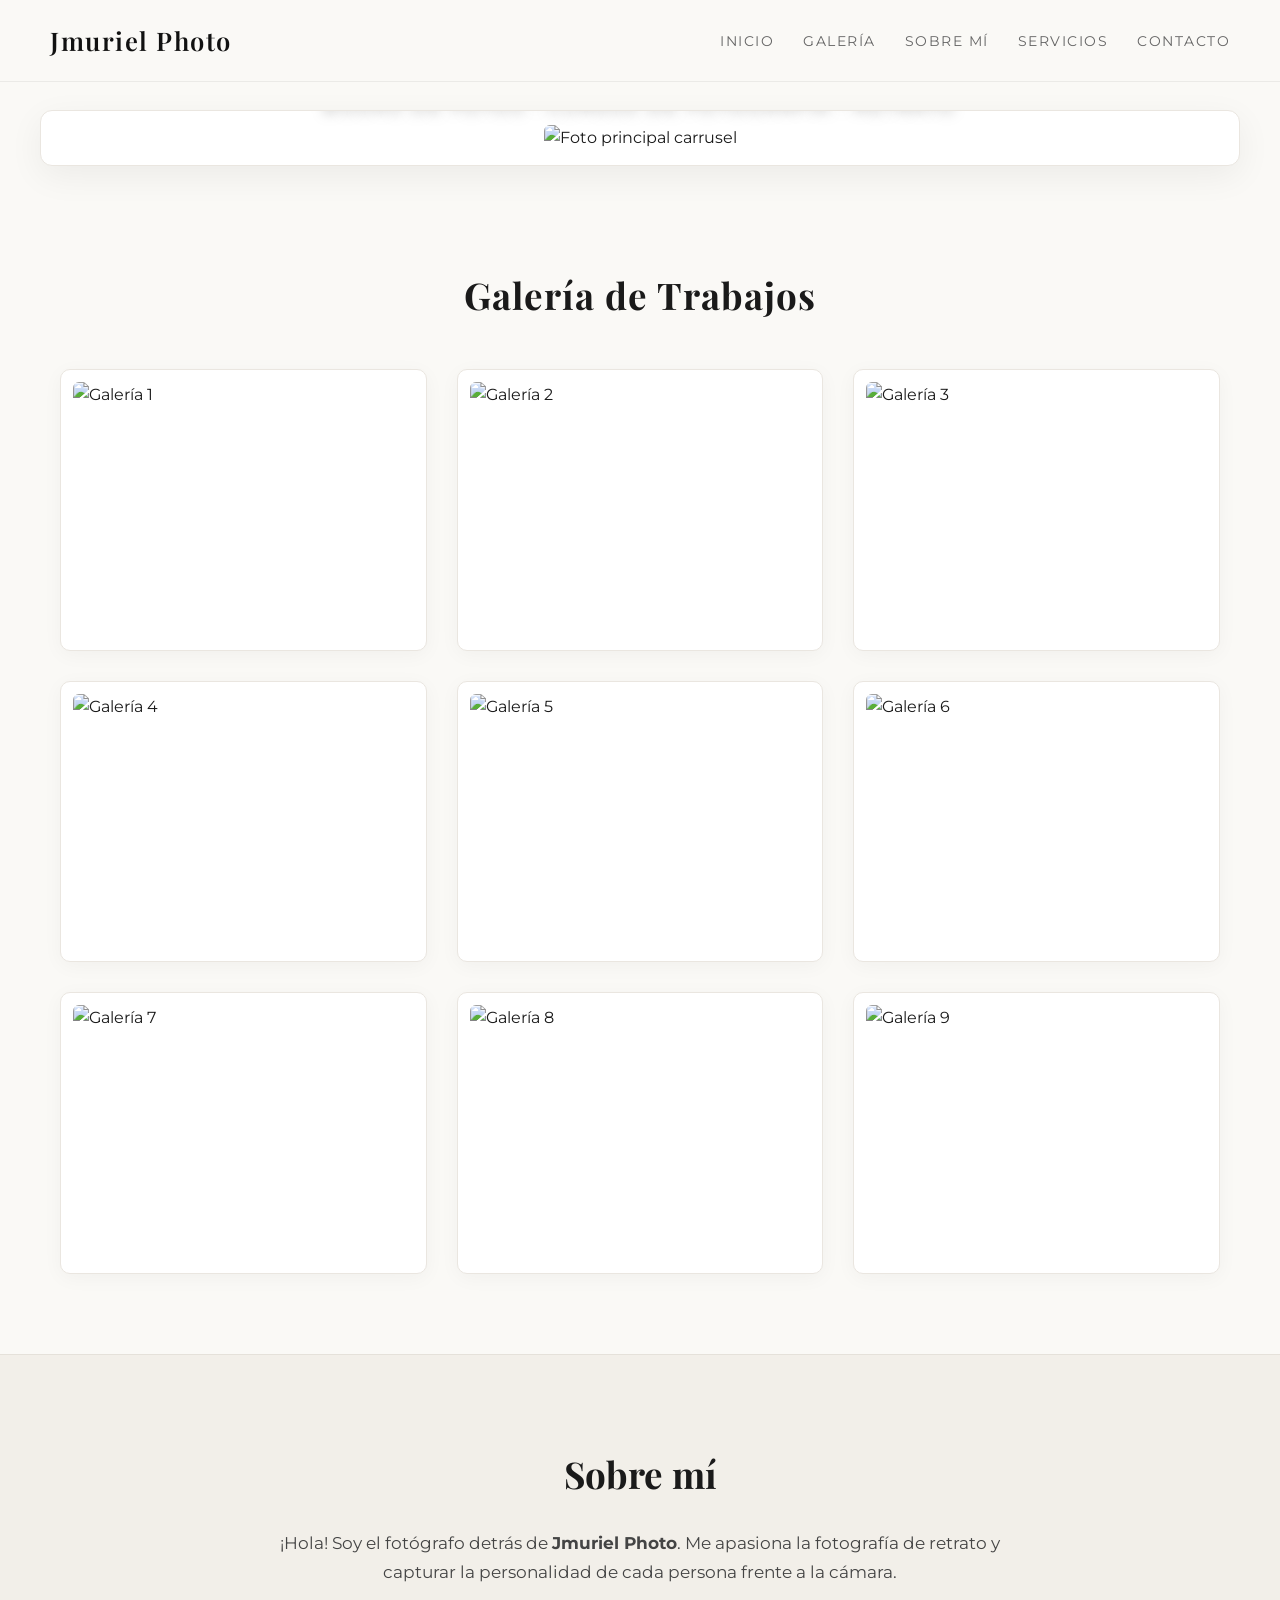
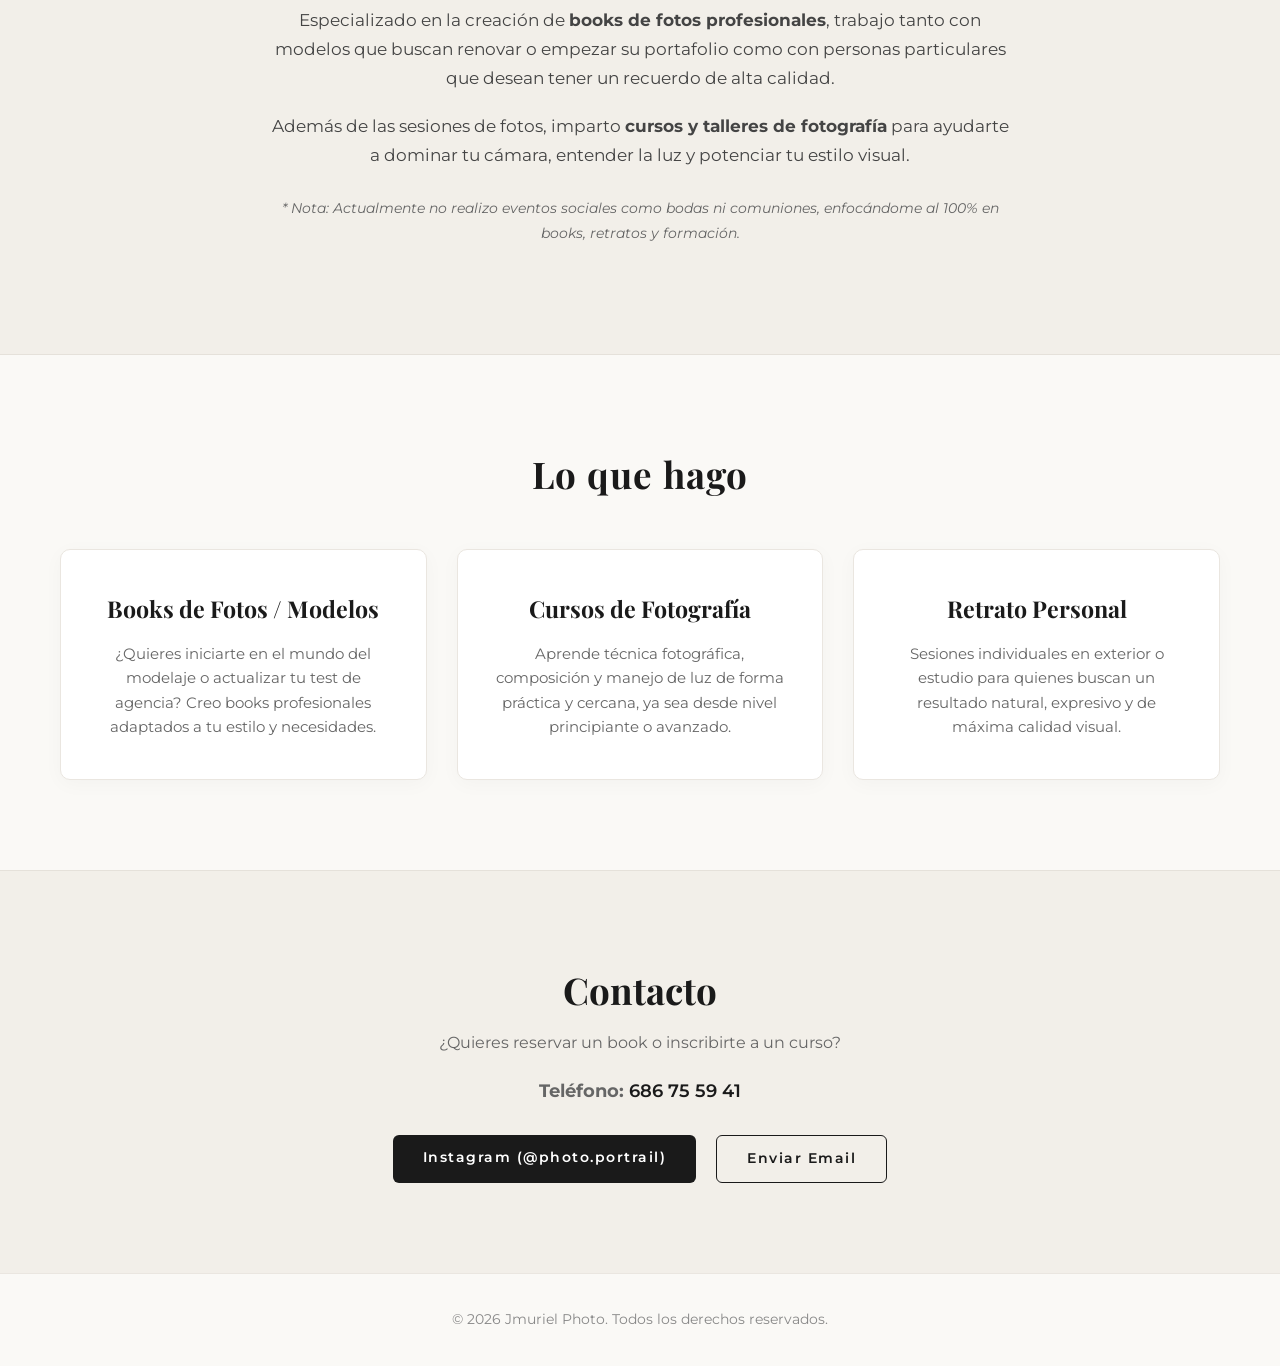
==== commit 42945d95: "cambios otra vez en blanco" ====
--- a/index.html
+++ b/index.html
@@ -132,7 +132,7 @@
             <p class="phone-number"><strong>Teléfono:</strong> <a href="tel:686755941">686 75 59 41</a></p>
         </div>
         <div class="contact-links">
-            <a href="https://instagram.com/photo.portrail" target="_blank" class="btn">Instagram (@photo.portrail)</a>
+            <a href="https://instagram.com/photo.portrail" target="_blank" class="btn" style="text-transform: none !important;">Instagram (<span style="text-transform: none !important;">@photo.portrail</span>)</a>
             <a href="mailto:jmurielphoto@gmail.com" class="btn btn-outline">Enviar Email</a>
         </div>
     </section>
--- a/style.css
+++ b/style.css
@@ -327,7 +327,7 @@
     text-decoration: none;
     font-weight: 600;
     border-radius: 6px;
-    text-transform: uppercase;
+    text-transform: none;
     font-size: 0.85rem;
     letter-spacing: 1.5px;
     transition: background-color 0.3s ease, transform 0.2s ease;
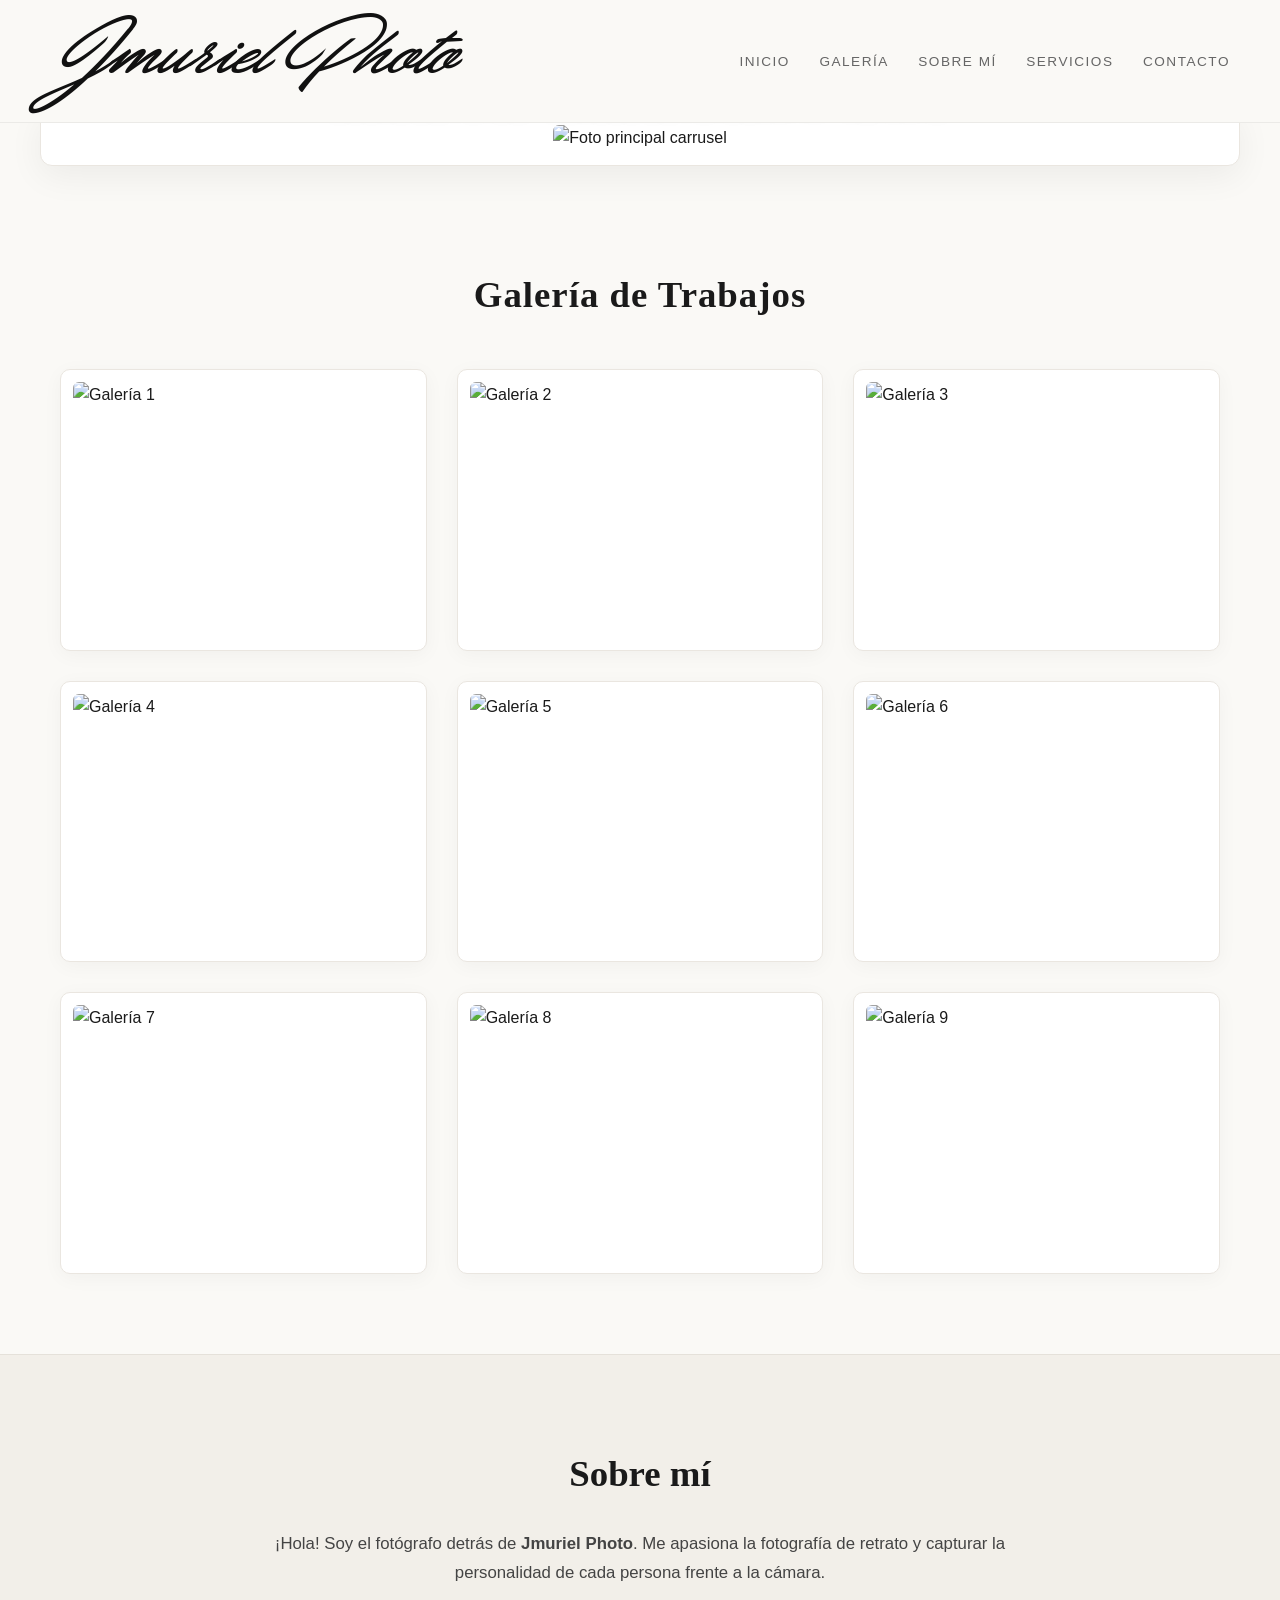
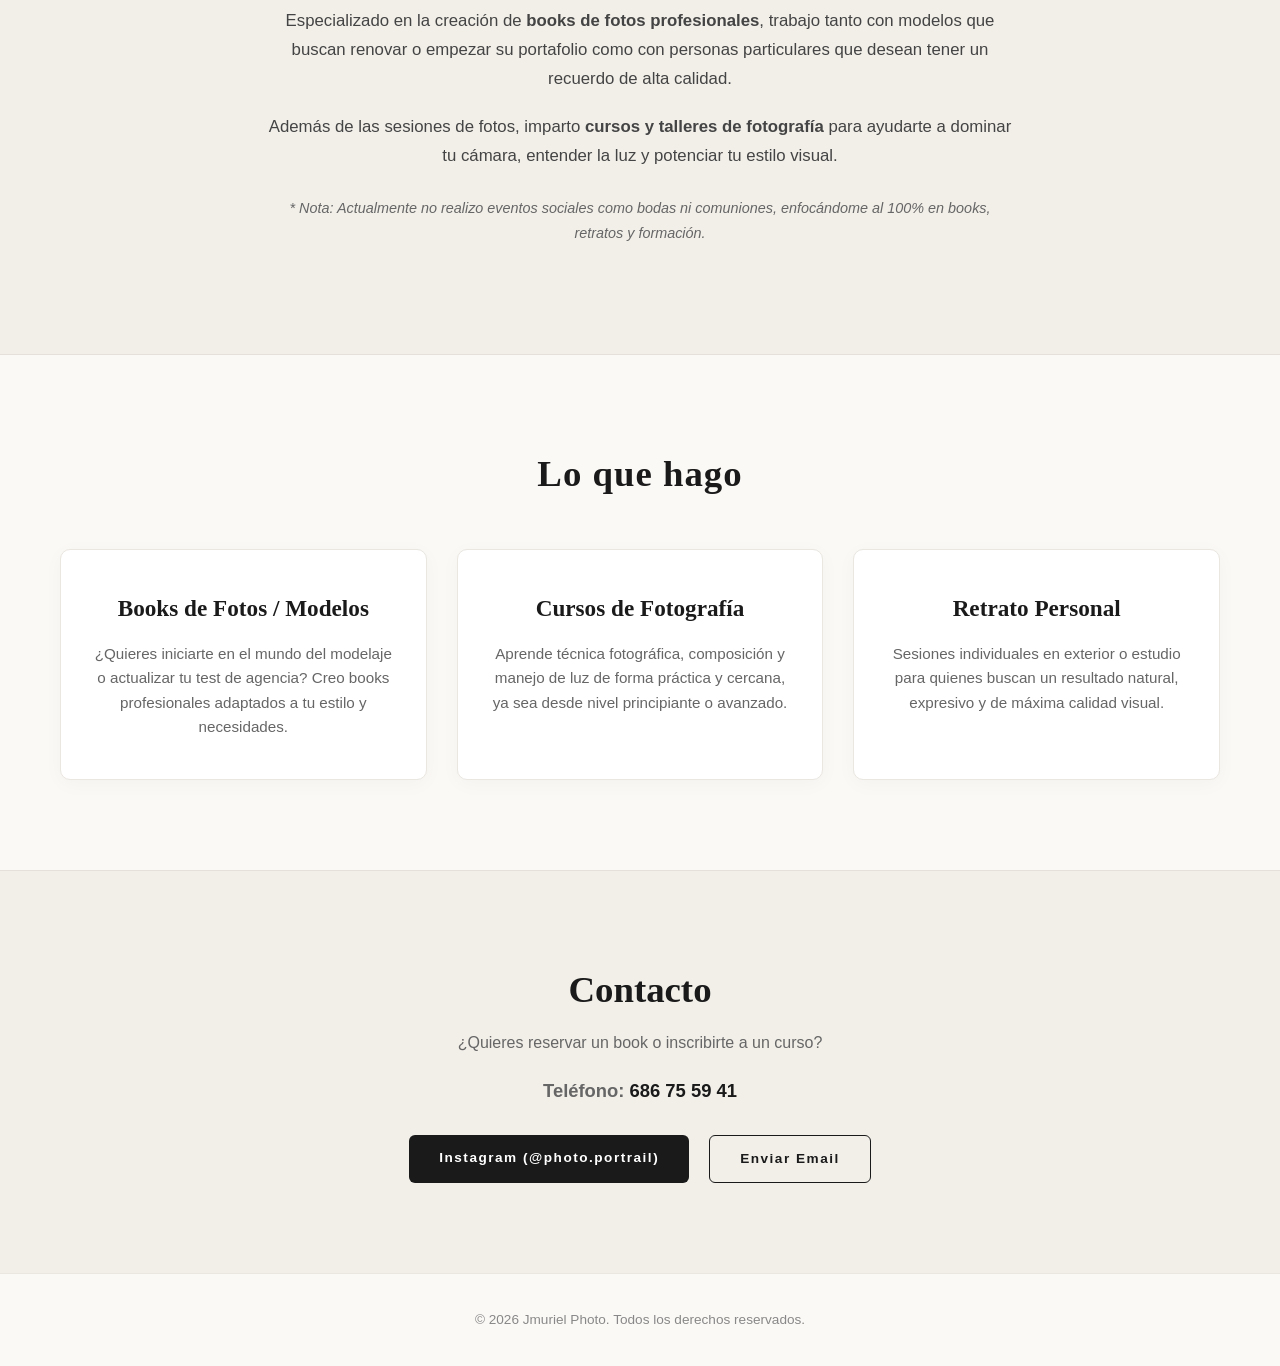
==== commit 37505f4f: "actualización letra" ====
--- a/index.html
+++ b/index.html
@@ -5,9 +5,7 @@
     <meta name="viewport" content="width=device-width, initial-scale=1.0">
     <title>Jmuriel Photo | Portafolio</title>
     <link rel="stylesheet" href="style.css">
-    <link rel="preconnect" href="https://fonts.googleapis.com">
-    <link rel="preconnect" href="https://fonts.gstatic.com" crossorigin>
-    <link href="https://fonts.googleapis.com/css2?family=Montserrat:wght@300;400;600&family=Playfair+Display:ital,wght@0,600;1,400&display=swap" rel="stylesheet">
+    
 </head>
 <body>
     <!-- Navegación Header -->
--- a/style.css
+++ b/style.css
@@ -1,3 +1,8 @@
+@font-face {
+    font-family:'Carolina Hills';
+    src:url('Carolina Hills Personal Use.ttf') format('truetype');
+}
+
 /* Estilos globales y reseteo */
 * {
     margin: 0;
@@ -29,11 +34,10 @@
 }
 
 .logo {
-    font-family: 'Playfair Display', serif;
-    font-size: 1.6rem;
-    font-weight: 600;
-    letter-spacing: 1.5px;
-    color: #111111;
+    font-family:'Carolina Hills', cursive;
+    font-size:3.2rem;
+    color:#111;
+    letter-spacing:0;
 }
 
 nav a {
